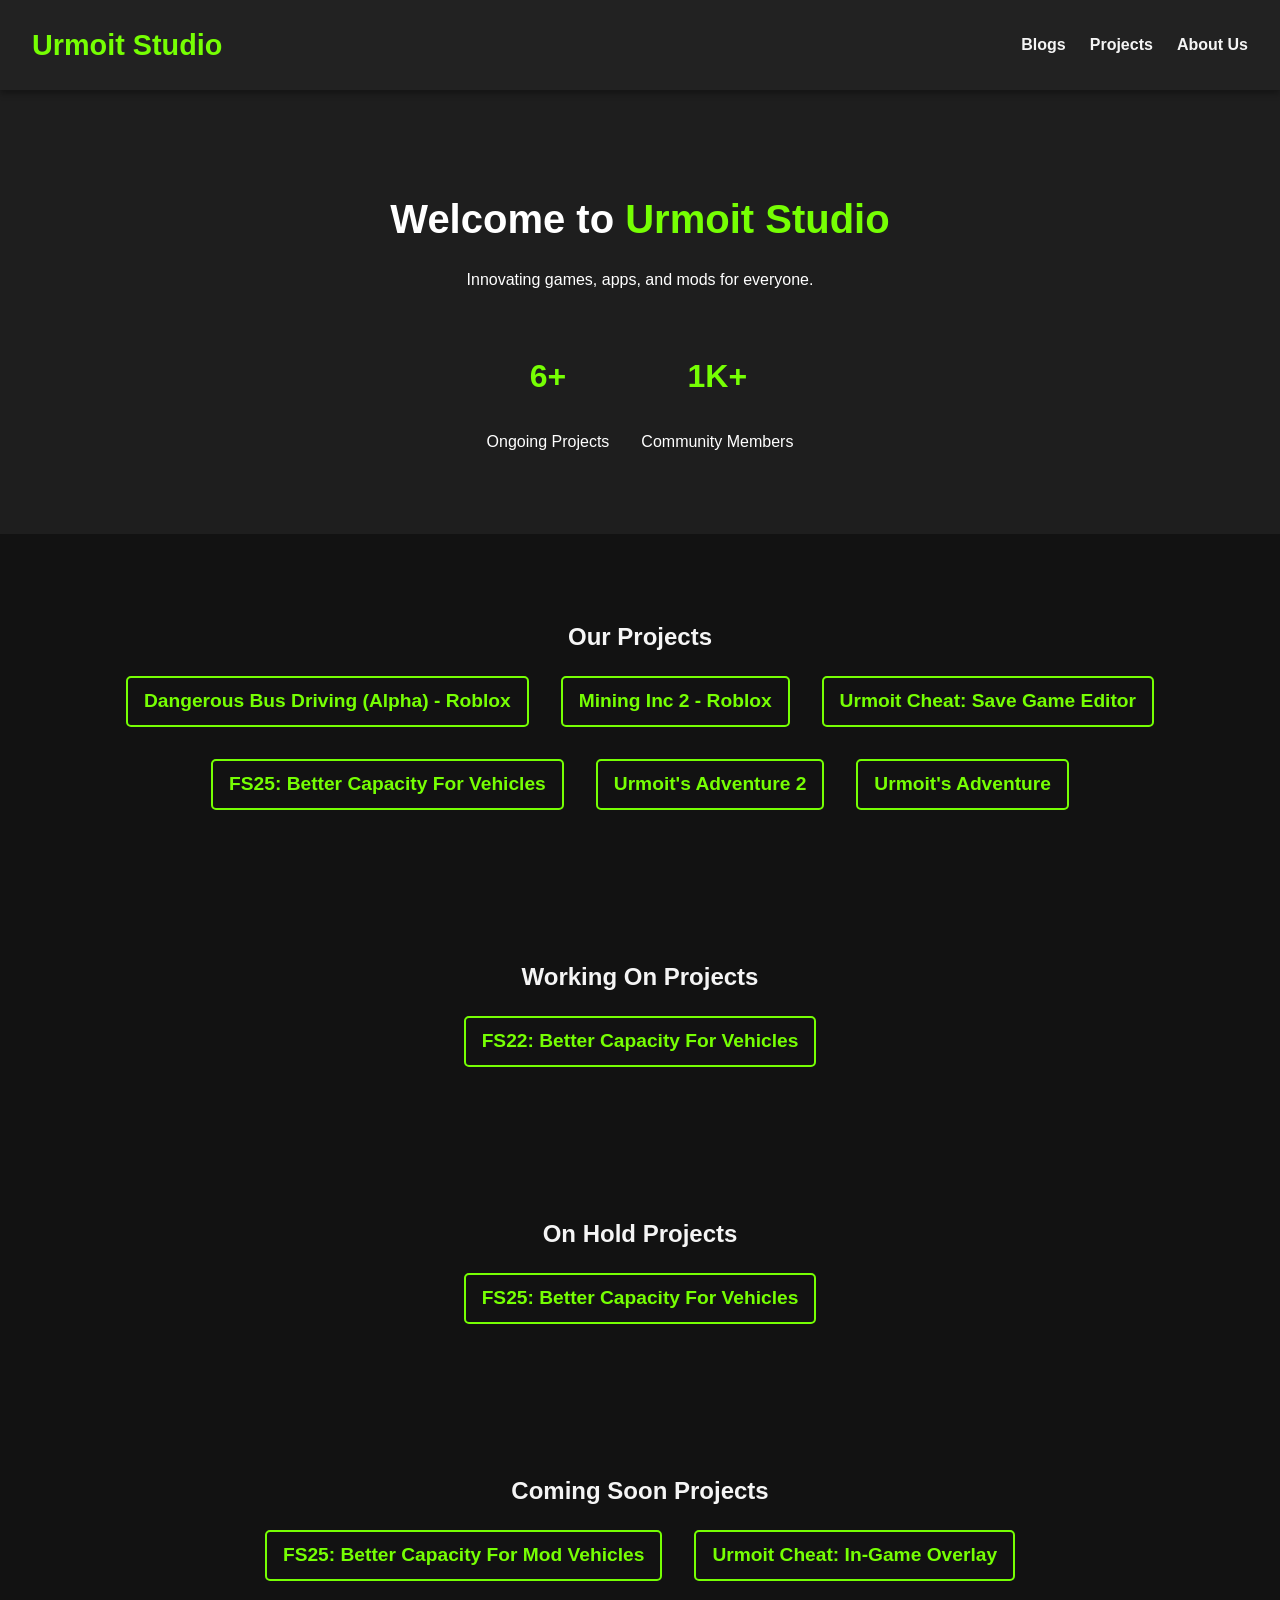
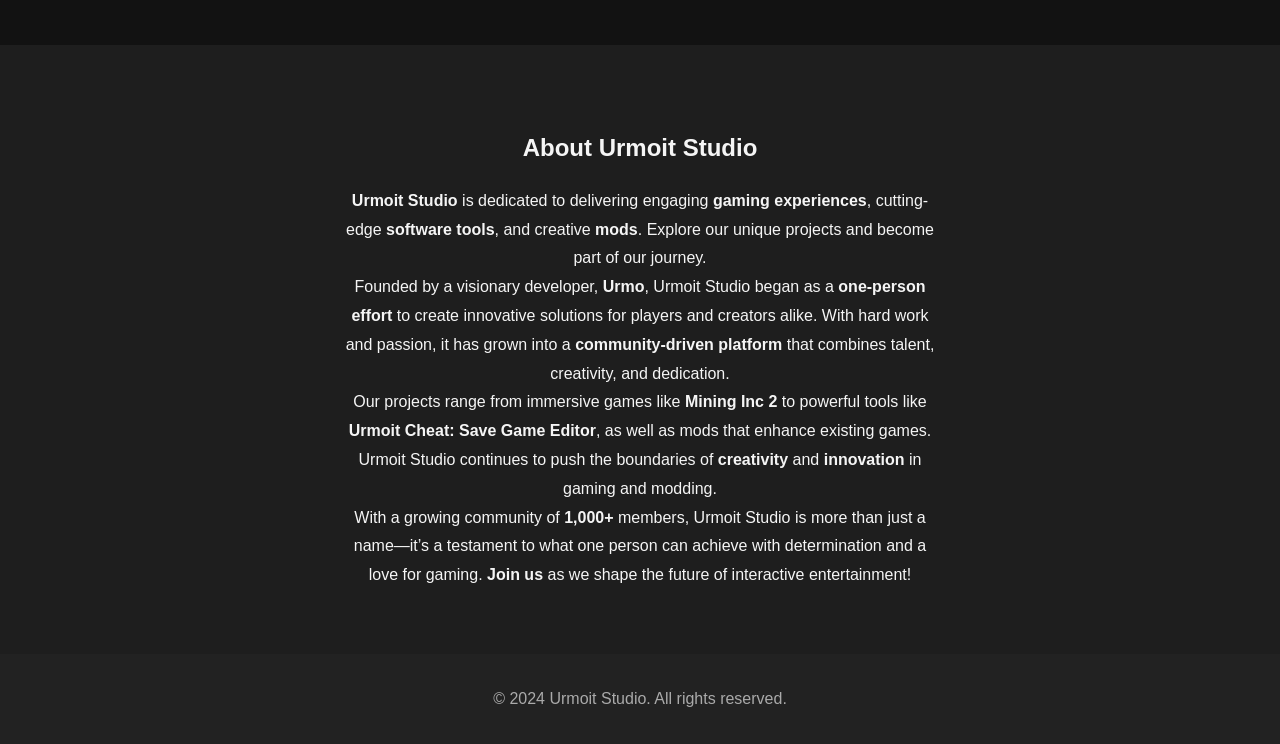
==== index.html @ acaf55a1 "Add files via upload" ====
<!DOCTYPE html>
<html lang="en">
<head>
    <meta charset="UTF-8">
    <meta name="viewport" content="width=device-width, initial-scale=1.0">
    <title>Urmoit Studio</title>
    <link rel="stylesheet" href="styles.css">
</head>
<body>
    <!-- Sticky Header -->
    <header class="header">
        <div class="logo">Urmoit Studio</div>
        <nav class="navbar">
            <ul>
                <li><a href="blogs.html">Blogs</a></li>
                <li><a href="#projects">Projects</a></li>
                <li><a href="#about">About Us</a></li>
            </ul>
        </nav>
    </header>

    <!-- Hero Section -->
    <section class="hero">
        <div class="hero-content">
            <h1>Welcome to <span class="highlight">Urmoit Studio</span></h1>
            <p>Innovating games, apps, and mods for everyone.</p>
            <div class="stats">
                <div class="stat">
                    <h2>6+</h2>
                    <p>Ongoing Projects</p>
                </div>
                <div class="stat">
                    <h2>1K+</h2>
                    <p>Community Members</p>
                </div>
            </div>
        </div>
    </section>

    <!-- Projects Section -->
    <section class="links" id="projects">
        <h2>Our Projects</h2>
        <div class="link-container">
            <a href="https://www.roblox.com/games/120230068540510/Dangerous-Bus-Driving-Alpha" class="animated-link">Dangerous Bus Driving (Alpha) - Roblox</a>
            <a href="https://www.roblox.com/games/8649143744/Mining-INC-2-Alpha" class="animated-link">Mining Inc 2 - Roblox</a>
            <a href="https://urmoit.github.io/Urmoit-Cheat/SaveGameEditor.html" class="animated-link">Urmoit Cheat: Save Game Editor</a>
            <a href="https://www.kingmods.net/en/fs25/mods/57948/better-capacity-for-vehicles" class="animated-link">FS25: Better Capacity For Vehicles</a>
            <a href="https://www.curseforge.com/minecraft/modpacks/urmoits-adventure-2" class="animated-link">Urmoit's Adventure 2</a>
            <a href="https://www.curseforge.com/minecraft/modpacks/urmoits-adventure" class="animated-link">Urmoit's Adventure</a>
        </div>
    </section>

    <!-- Working On Projects Section -->
    <section class="links" id="projects">
        <h2>Working On Projects</h2>
        <div class="link-container">
            <a href="#" class="animated-link">FS22: Better Capacity For Vehicles</a>
        </div>
    </section>

    <!-- On Hold Projects Section -->
    <section class="links">
        <h2>On Hold Projects</h2>
        <div class="link-container">
            <a href="#" class="animated-link">FS25: Better Capacity For Vehicles</a>
        </div>
    </section>

    <!-- Coming Soon Projects Section -->
    <section class="links">
        <h2>Coming Soon Projects</h2>
        <div class="link-container">
            <a href="#" class="animated-link">FS25: Better Capacity For Mod Vehicles</a>
            <a href="#" class="animated-link">Urmoit Cheat: In-Game Overlay</a>
        </div>
    </section>

    <!-- About Section -->
    <section class="about" id="about">
        <h2>About Urmoit Studio</h2>
        <p><strong>Urmoit Studio</strong> is dedicated to delivering engaging <strong>gaming experiences</strong>, cutting-edge <strong>software tools</strong>, and creative <strong>mods</strong>. Explore our unique projects and become part of our journey.</p>
        <p>Founded by a visionary developer, <strong>Urmo</strong>, Urmoit Studio began as a <strong>one-person effort</strong> to create innovative solutions for players and creators alike. With hard work and passion, it has grown into a <strong>community-driven platform</strong> that combines talent, creativity, and dedication.</p>
        <p>Our projects range from immersive games like <strong>Mining Inc 2</strong> to powerful tools like <strong>Urmoit Cheat: Save Game Editor</strong>, as well as mods that enhance existing games. Urmoit Studio continues to push the boundaries of <strong>creativity</strong> and <strong>innovation</strong> in gaming and modding.</p>
        <p>With a growing community of <strong>1,000+</strong> members, Urmoit Studio is more than just a name—it’s a testament to what one person can achieve with determination and a love for gaming. <strong>Join us</strong> as we shape the future of interactive entertainment!</p>
    </section>



    <!-- Footer -->
    <footer class="footer">
        <p>&copy; 2024 Urmoit Studio. All rights reserved.</p>
    </footer>

    <script src="script.js"></script>
</body>
</html>
---- styles.css ----
/* General Styling */
body {
    margin: 0;
    font-family: Arial, sans-serif;
    color: #f5f5f5;
    background-color: #1e1e1e;
    line-height: 1.6;
}

/* Sticky Header */
.header {
    display: flex;
    justify-content: space-between;
    align-items: center;
    background: #222;
    padding: 1rem 2rem;
    position: sticky;
    top: 0;
    z-index: 1000;
    box-shadow: 0 4px 6px rgba(0, 0, 0, 0.3);
}

.header .logo {
    font-size: 1.8rem;
    font-weight: bold;
    color: #76FF03;
}

.navbar ul {
    list-style: none;
    display: flex;
    gap: 1.5rem;
}

.navbar a {
    text-decoration: none;
    color: #f5f5f5;
    font-weight: bold;
    transition: color 0.3s ease-in-out;
}

.navbar a:hover {
    color: #76FF03;
}

/* Hero Section */
.hero {
    background: url('hero-background.jpg') no-repeat center center/cover;
    color: white;
    padding: 4rem 2rem;
    text-align: center;
}

.hero-content h1 {
    font-size: 2.5rem;
    margin-bottom: 1rem;
}

.hero-content .highlight {
    color: #76FF03;
}

.stats {
    display: flex;
    justify-content: center;
    gap: 2rem;
    margin-top: 2rem;
}

.stat h2 {
    font-size: 2rem;
    color: #76FF03;
}

.stat p {
    font-size: 1rem;
}

/* Links Section */
.links {
    padding: 4rem 2rem;
    text-align: center;
    background: #121212;
}

.link-container {
    display: flex;
    justify-content: center;
    flex-wrap: wrap;
    gap: 2rem;
}

.animated-link {
    text-decoration: none;
    color: #76FF03;
    font-weight: bold;
    font-size: 1.2rem;
    padding: 0.5rem 1rem;
    border: 2px solid #76FF03;
    border-radius: 5px;
    transition: transform 0.3s, color 0.3s;
}

.animated-link:hover {
    transform: translateY(-5px);
    color: #bbff57;
    border-color: #bbff57;
}

/* About Section */
.about {
    padding: 4rem 2rem;
    background: #1e1e1e;
    text-align: center;
}

.about p {
    max-width: 600px;
    margin: auto;
    line-height: 1.8;
}

/* Footer */
.footer {
    background: #222;
    color: #aaa;
    text-align: center;
    padding: 1rem;
}

/* Blog Page Styles */
.blogs {
    padding: 4rem 2rem;
    background: #121212;
}

.blogs h1 {
    font-size: 2.5rem;
    text-align: center;
    margin-bottom: 2rem;
    color: #76FF03;
}

/* Blog Grid Layout */
.blog-grid {
    display: grid;
    grid-template-columns: repeat(auto-fit, minmax(280px, 1fr));
    gap: 2rem;
}

.blog-card {
    background-color: #2a2a2a;
    border-radius: 10px;
    box-shadow: 0 4px 6px rgba(0, 0, 0, 0.3);
    overflow: hidden;
    transition: transform 0.3s ease;
}

.blog-card:hover {
    transform: translateY(-5px);
    box-shadow: 0 6px 12px rgba(0, 0, 0, 0.4);
}

.blog-card img {
    width: 100%;
    height: 180px;
    object-fit: cover;
}

.blog-card h4 {
    font-size: 1rem;
    color: #bbb;
    margin: 15px;
}

.blog-card h3 {
    font-size: 1.5rem;
    color: #fff;
    margin: 0 15px;
}

.blog-card p {
    font-size: 1rem;
    color: #aaa;
    margin: 0 15px 20px;
}

.blog-card .read-more-card {
    display: inline-block;
    background-color: #76FF03;
    color: #222;
    text-decoration: none;
    padding: 10px 15px;
    border-radius: 5px;
    margin: 0 15px 15px;
    transition: background-color 0.3s ease;
}

.blog-card .read-more-card:hover {
    background-color: #6fbd02;
}

/* Blog Post Section */
.blog-post {
    padding: 4rem 2rem;
    background: #121212;
    color: #f5f5f5;
}

/* Blog Content Wrapper */
.content-wrapper {
    display: flex;
    gap: 2rem;
    flex-wrap: wrap;
}

/* Blog Content */
.blog-content {
    flex: 2;
}

.blog-content .blog-post-section {
    margin-bottom: 20px;
}

.blog-content .blog-post-section h2 {
    font-size: 1.8rem;
    color: #76FF03;
}

.blog-content .blog-post-section p,
.blog-content .blog-post-section ul {
    font-size: 1rem;
    color: #bbb;
    line-height: 1.8;
}

.blog-content .blog-post-section ul {
    list-style: disc;
    padding-left: 20px;
}

/* Sidebar */
.blog-sidebar {
    flex: 1;
    background-color: #2a2a2a;
    padding: 20px;
    border-radius: 10px;
    color: #fff;
}

.sidebar-box {
    margin-bottom: 20px;
}

.sidebar-box h3 {
    font-size: 1.5rem;
    color: #76FF03;
}

.sidebar-box p {
    font-size: 1rem;
    color: #ddd;
    line-height: 1.6;
}

.input-email {
    width: 100%;
    padding: 10px;
    margin: 10px 0;
    border: 1px solid #555;
    border-radius: 5px;
    background: #121212;
    color: #fff;
}

.btn-submit, .btn-download {
    background-color: #76FF03;
    color: #121212;
    padding: 10px 20px;
    border: none;
    border-radius: 5px;
    cursor: pointer;
    font-weight: bold;
}

.btn-submit:hover, .btn-download:hover {
    background-color: #5ea802;
}

/* Blog Banner */
.blog-banner {
    text-align: center;
    background-color: #2a2a2a;
    padding: 20px;
    border-radius: 10px;
    margin-bottom: 20px;
}

.blog-header h1 {
    font-size: 2.8rem;
    color: #76FF03;
}

.post-date {
    font-size: 1rem;
    color: #999;
}


/* blog banner */
.blog-banner {
    text-align: center;
    background-color: #f0f4ff; /* Light background */
    padding: 20px;
    border-radius: 10px;
    margin-bottom: 20px;
}

.blog-header h1 {
    font-size: 36px;
    margin: 0;
    color: #333;
}

.post-date {
    font-size: 16px;
    color: #666;
}

.blog-intro {
    margin-top: 10px;
    font-size: 18px;
    color: #444;
}


/* Featured Blog Section */
.featured-blog {
    background-color: #2a2a2a;
    display: flex;
    flex-wrap: wrap;
    margin-bottom: 3rem;
    border-radius: 10px;
    overflow: hidden;
}

.featured-blog img {
    width: 100%;
    max-width: 300px;
    object-fit: cover;
}

.featured-details {
    padding: 20px;
    flex: 1;
}

.featured-details h2 {
    font-size: 1.5rem;
    color: #76FF03;
    margin-bottom: 10px;
}

.featured-details h3 {
    font-size: 2rem;
    color: #fff;
    margin-bottom: 10px;
}

.featured-details p {
    font-size: 1rem;
    color: #bbb;
    margin-bottom: 20px;
}

.featured-details .read-more {
    background-color: #76FF03;
    color: #222;
    text-decoration: none;
    padding: 10px 15px;
    border-radius: 5px;
    transition: background-color 0.3s ease;
}

.featured-details .read-more:hover {
    background-color: #6fbd02;
}
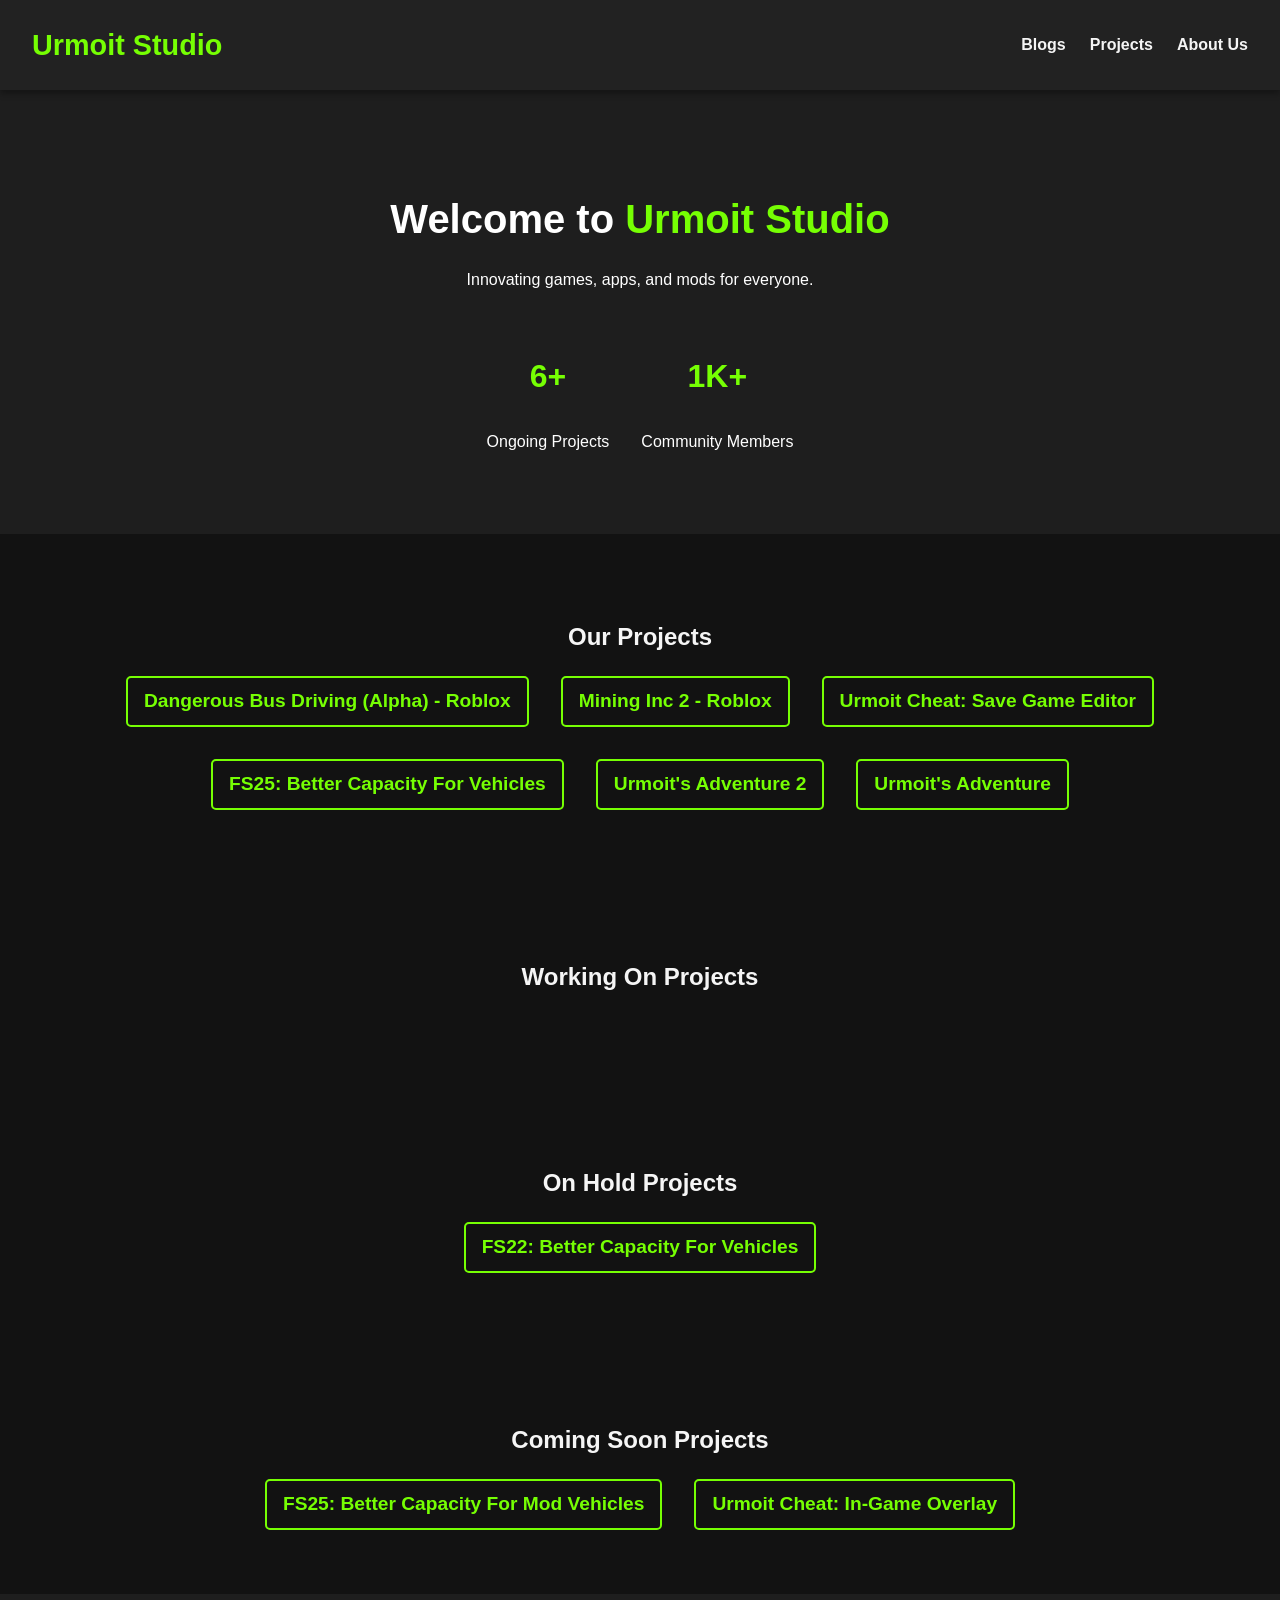
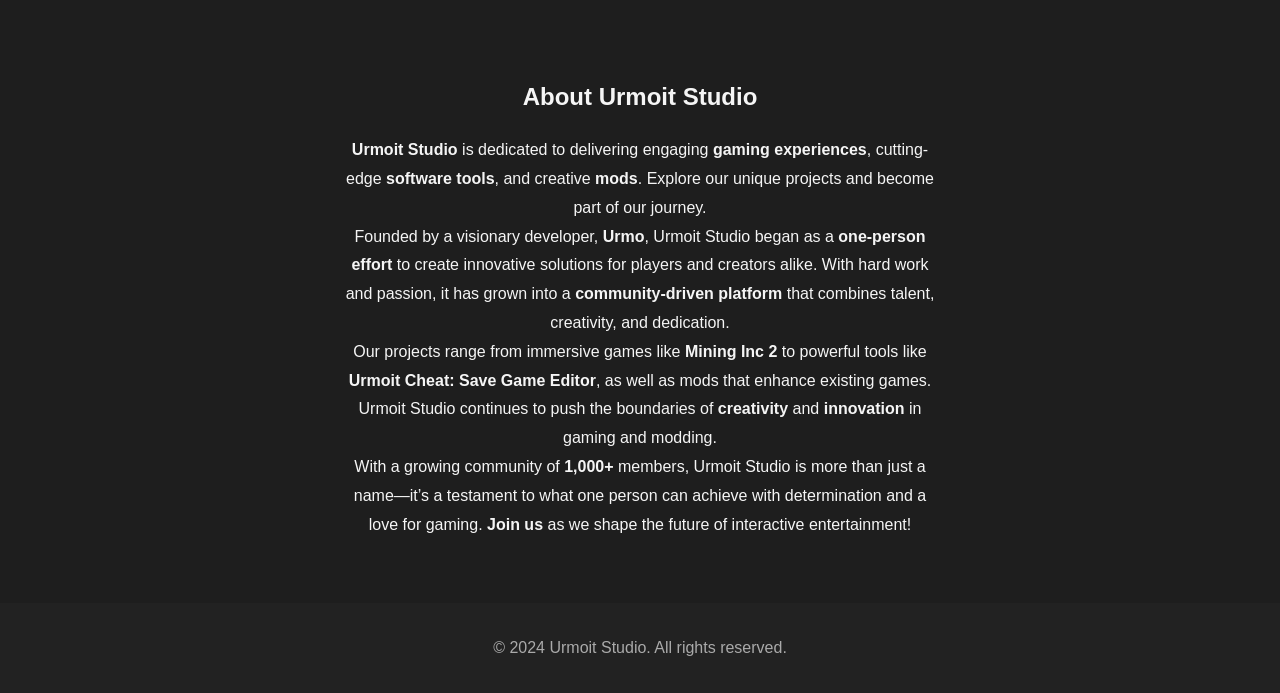
==== commit c058d898: "Add files via upload" ====
--- a/index.html
+++ b/index.html
@@ -54,7 +54,7 @@
     <section class="links" id="projects">
         <h2>Working On Projects</h2>
         <div class="link-container">
-            <a href="#" class="animated-link">FS22: Better Capacity For Vehicles</a>
+            
         </div>
     </section>
 
@@ -62,7 +62,7 @@
     <section class="links">
         <h2>On Hold Projects</h2>
         <div class="link-container">
-            <a href="#" class="animated-link">FS25: Better Capacity For Vehicles</a>
+            <a href="#" class="animated-link">FS22: Better Capacity For Vehicles</a>
         </div>
     </section>
 
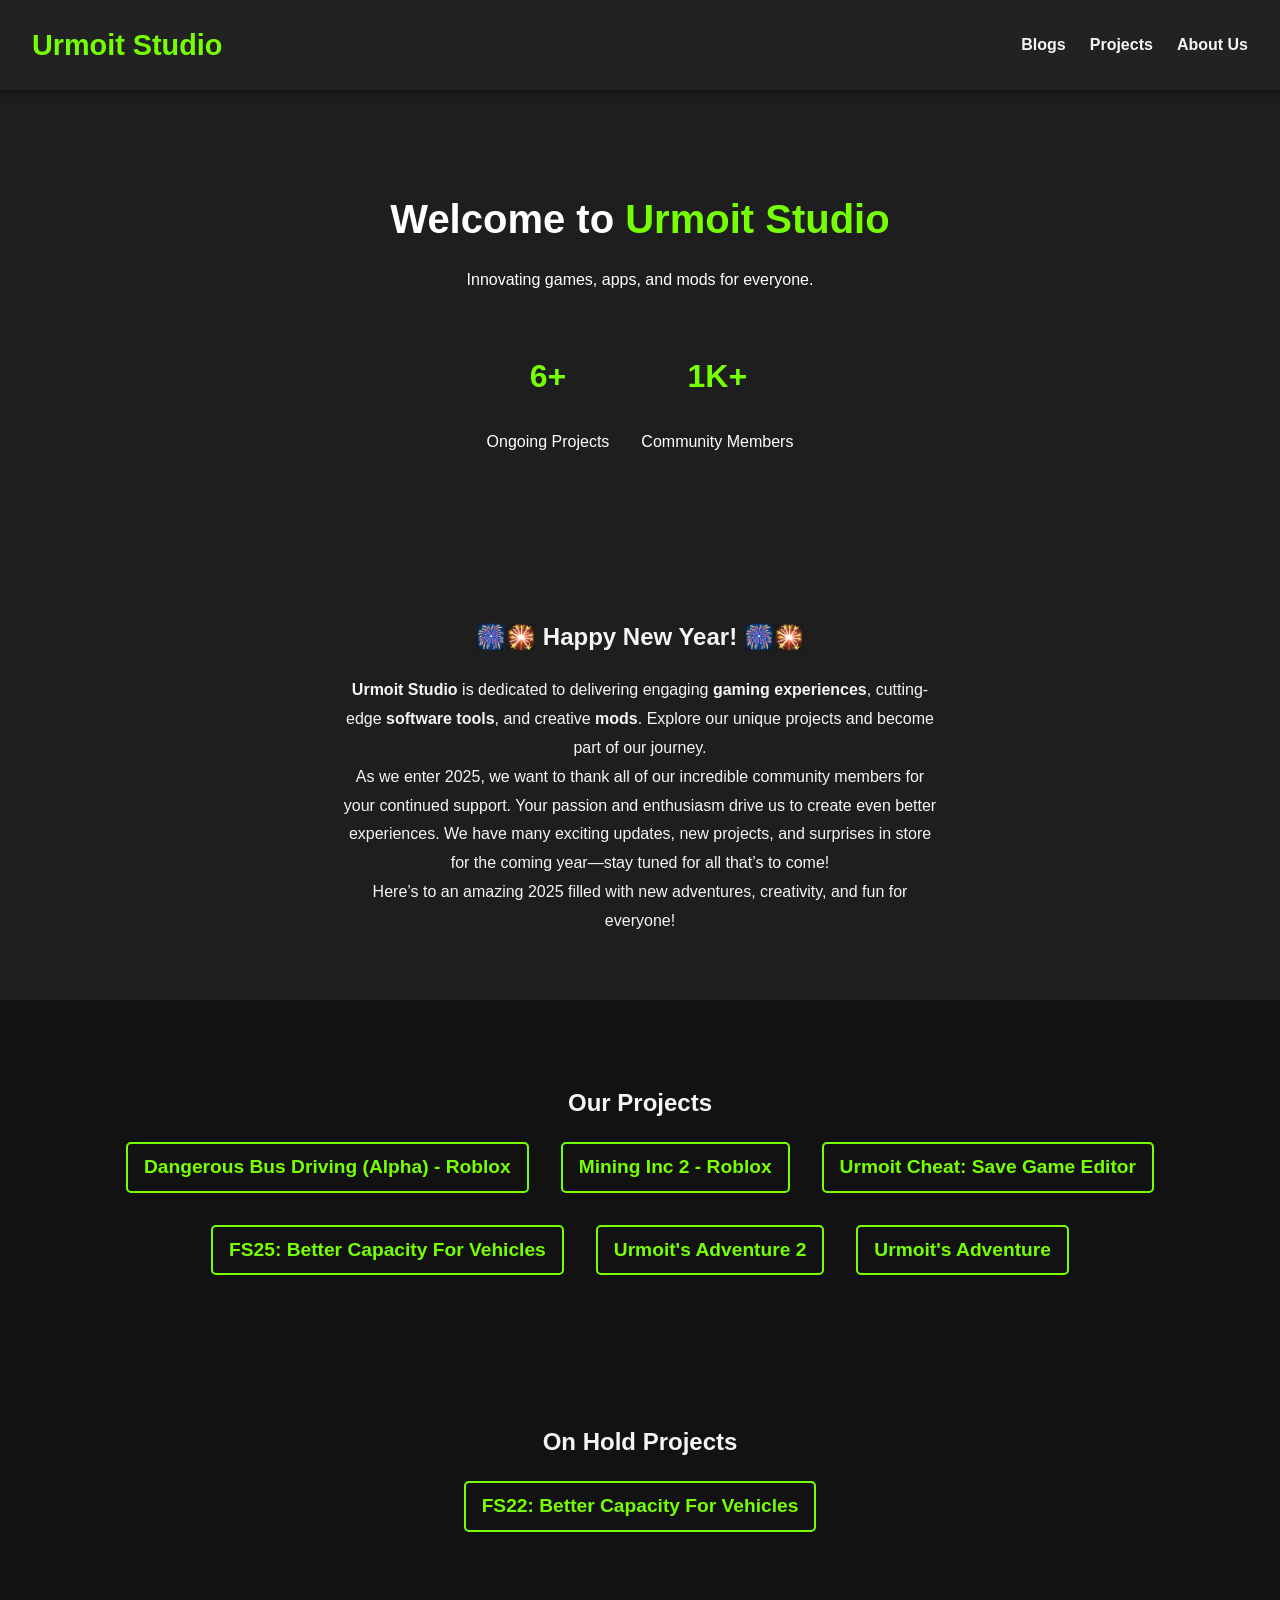
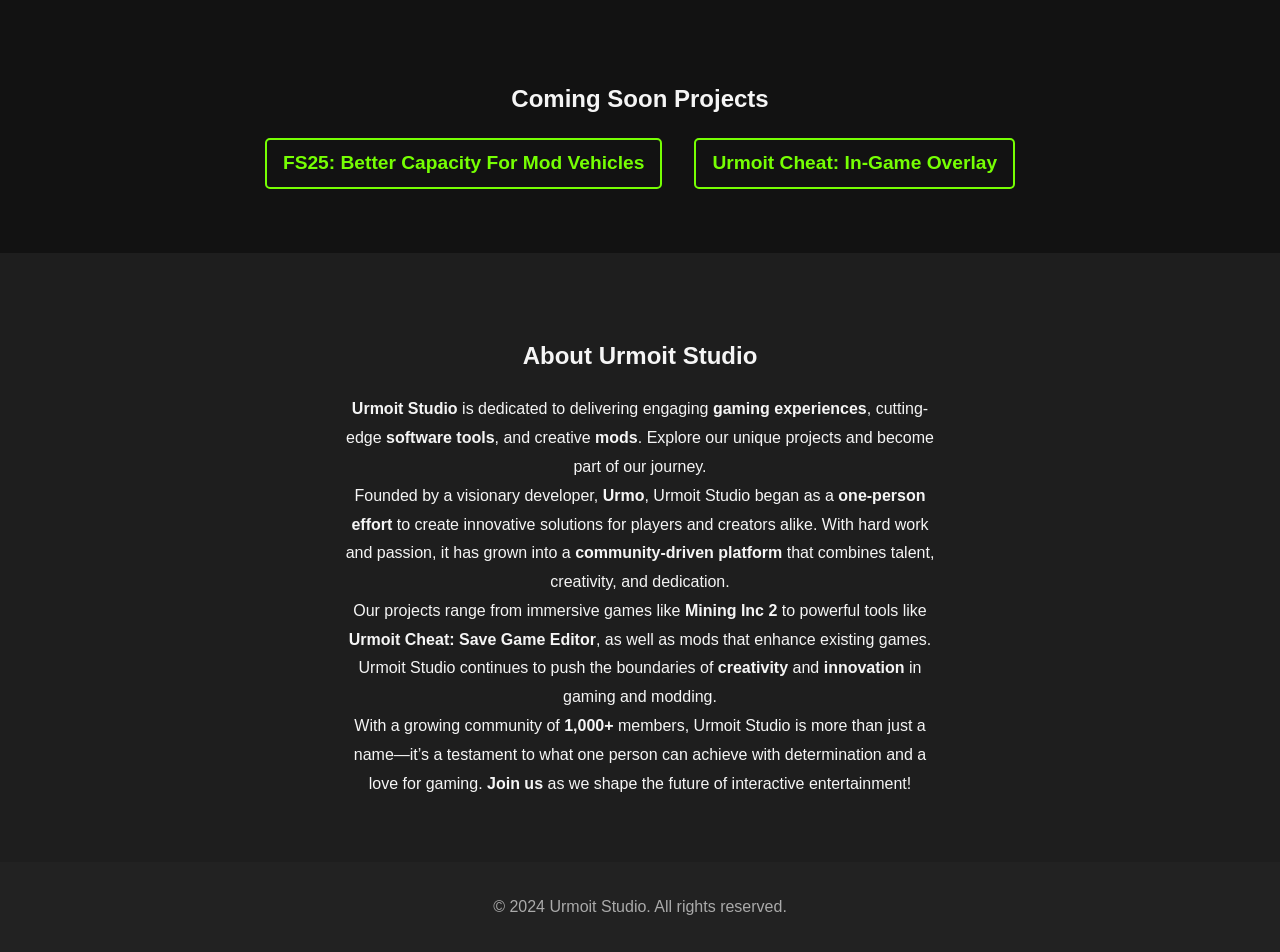
==== commit 86243b31: "Add files via upload" ====
--- a/index.html
+++ b/index.html
@@ -37,6 +37,15 @@
         </div>
     </section>
 
+    <!-- Happy New Year Section -->
+    <section class="about" id="about">
+        <h2>🎆🎇 Happy New Year! 🎆🎇</h2>
+        <p><strong>Urmoit Studio</strong> is dedicated to delivering engaging <strong>gaming experiences</strong>, cutting-edge <strong>software tools</strong>, and creative <strong>mods</strong>. Explore our unique projects and become part of our journey.</p>
+        <p>As we enter 2025, we want to thank all of our incredible community members for your continued support. Your passion and enthusiasm drive us to create even better experiences. We have many exciting updates, new projects, and surprises in store for the coming year—stay tuned for all that’s to come!</p>
+        <p>Here’s to an amazing 2025 filled with new adventures, creativity, and fun for everyone!</p>
+    </section>
+
+
     <!-- Projects Section -->
     <section class="links" id="projects">
         <h2>Our Projects</h2>
@@ -47,14 +56,6 @@
             <a href="https://www.kingmods.net/en/fs25/mods/57948/better-capacity-for-vehicles" class="animated-link">FS25: Better Capacity For Vehicles</a>
             <a href="https://www.curseforge.com/minecraft/modpacks/urmoits-adventure-2" class="animated-link">Urmoit's Adventure 2</a>
             <a href="https://www.curseforge.com/minecraft/modpacks/urmoits-adventure" class="animated-link">Urmoit's Adventure</a>
-        </div>
-    </section>
-
-    <!-- Working On Projects Section -->
-    <section class="links" id="projects">
-        <h2>Working On Projects</h2>
-        <div class="link-container">
-            
         </div>
     </section>
 
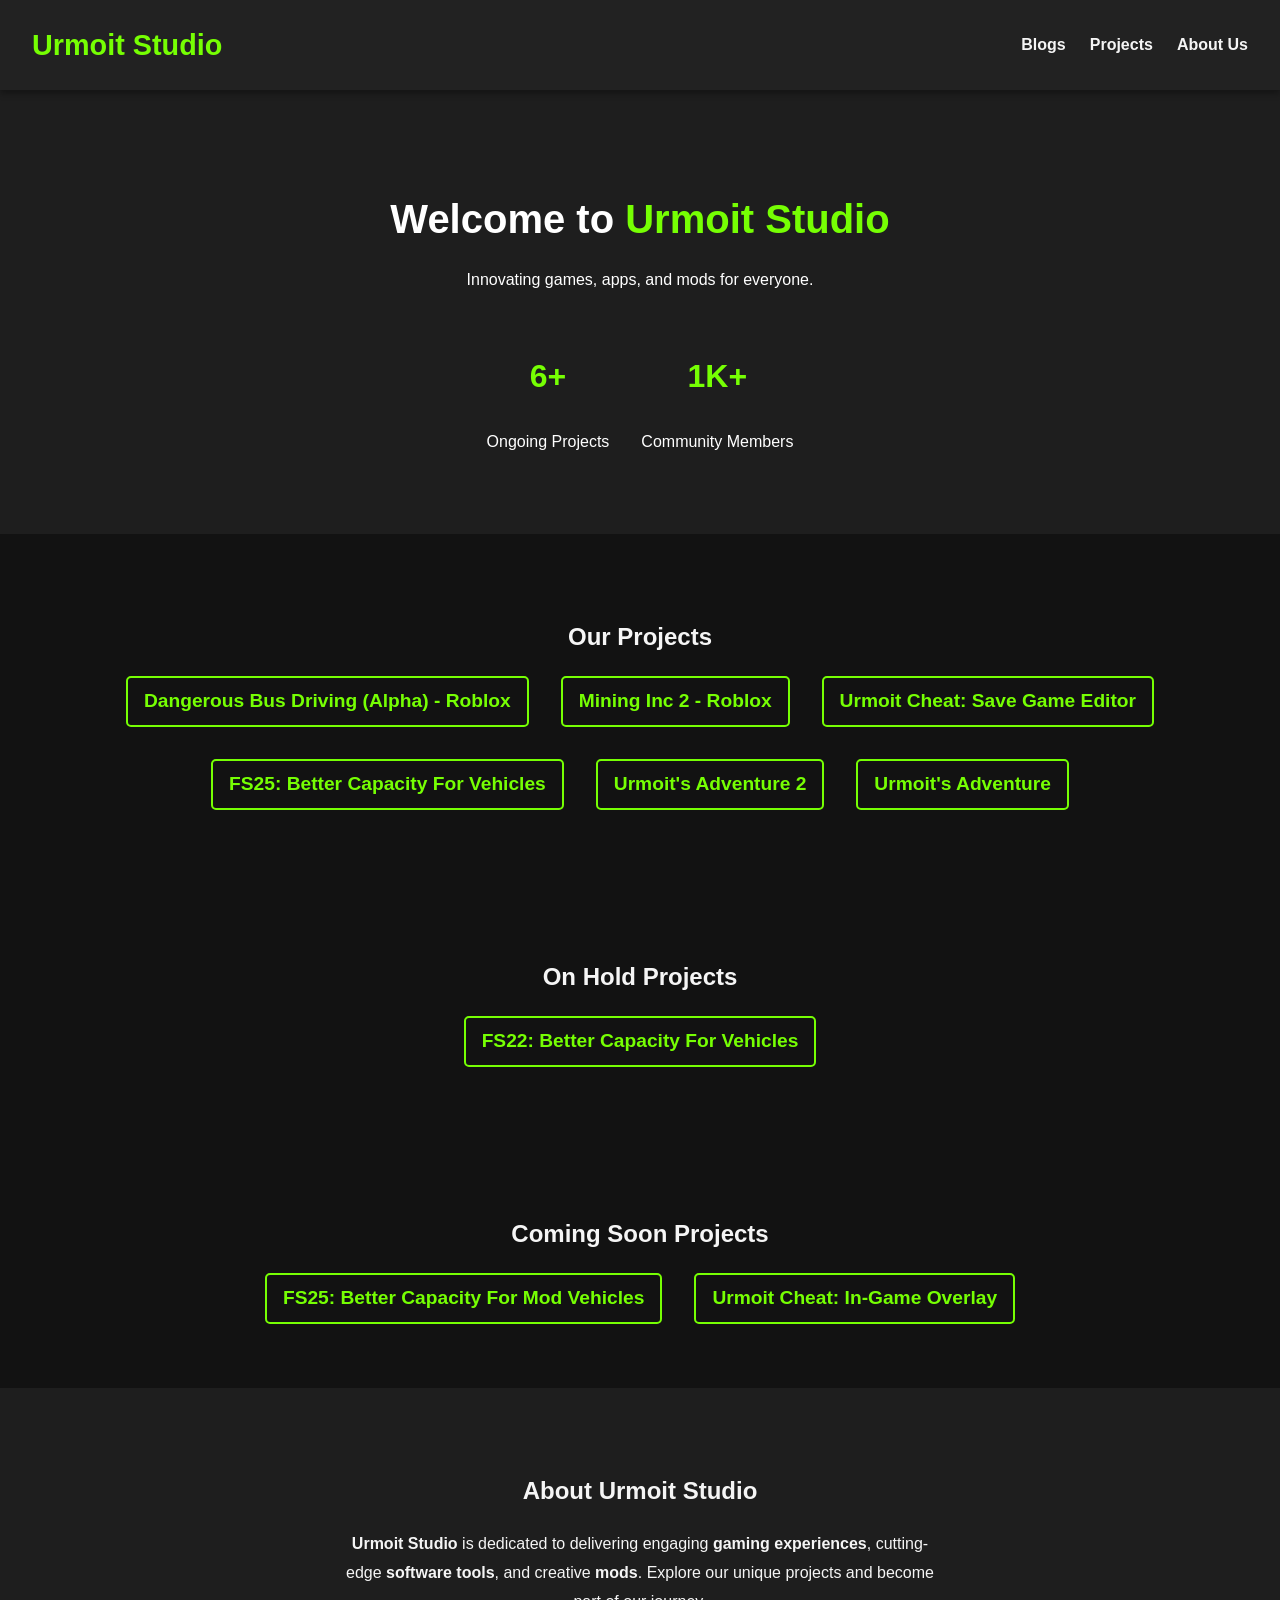
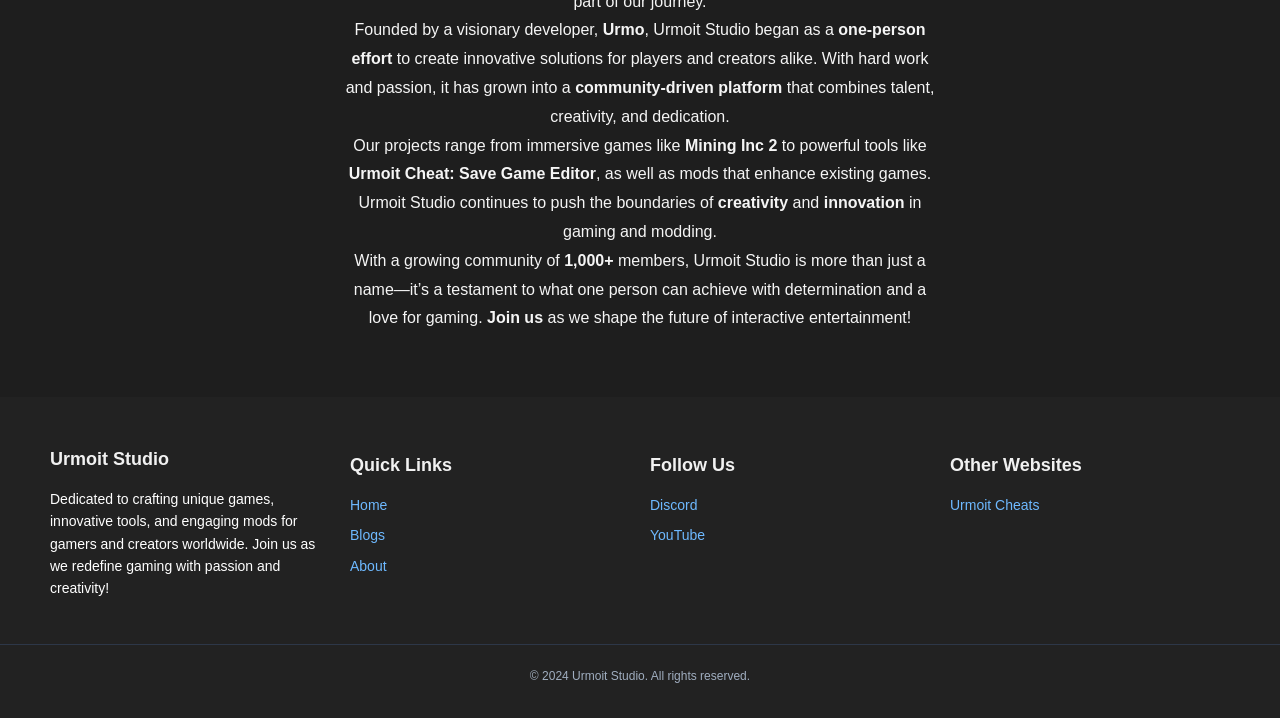
==== commit 443413d0: "Add files via upload" ====
--- a/index.html
+++ b/index.html
@@ -35,14 +35,6 @@
                 </div>
             </div>
         </div>
-    </section>
-
-    <!-- Happy New Year Section -->
-    <section class="about" id="about">
-        <h2>🎆🎇 Happy New Year! 🎆🎇</h2>
-        <p><strong>Urmoit Studio</strong> is dedicated to delivering engaging <strong>gaming experiences</strong>, cutting-edge <strong>software tools</strong>, and creative <strong>mods</strong>. Explore our unique projects and become part of our journey.</p>
-        <p>As we enter 2025, we want to thank all of our incredible community members for your continued support. Your passion and enthusiasm drive us to create even better experiences. We have many exciting updates, new projects, and surprises in store for the coming year—stay tuned for all that’s to come!</p>
-        <p>Here’s to an amazing 2025 filled with new adventures, creativity, and fun for everyone!</p>
     </section>
 
 
@@ -89,8 +81,37 @@
 
     <!-- Footer -->
     <footer class="footer">
-        <p>&copy; 2024 Urmoit Studio. All rights reserved.</p>
-    </footer>
+        <div class="footer-container">
+            <div class="footer-section">
+                <h3>Urmoit Studio</h3>
+                <p>Dedicated to crafting unique games, innovative tools, and engaging mods for gamers and creators worldwide. Join us as we redefine gaming with passion and creativity!</p>
+            </div>
+            <div class="footer-section">
+                <h4>Quick Links</h4>
+                <ul>
+                    <li><a href="#">Home</a></li>
+                    <li><a href="#">Blogs</a></li>
+                    <li><a href="#">About</a></li>
+                </ul>
+            </div>
+            <div class="footer-section">
+                <h4>Follow Us</h4>
+                <ul>
+                    <li><a href="#">Discord</a></li>
+                    <li><a href="https://www.youtube.com/@urmoit" class="hover:text-blue-400">YouTube</a></li>
+                </ul>
+            </div>
+            <div class="footer-section">
+                <h4>Other Websites</h4>
+                <ul>
+                    <li><a href="#">Urmoit Cheats</a></li>
+                </ul>
+            </div>
+        </div>
+        <div class="footer-bottom">
+            <p>&copy; 2024 Urmoit Studio. All rights reserved.</p>
+        </div>
+    </footer>    
 
     <script src="script.js"></script>
 </body>
--- a/styles.css
+++ b/styles.css
@@ -120,13 +120,69 @@
     line-height: 1.8;
 }
 
-/* Footer */
+/* Footer Styling */
 .footer {
-    background: #222;
-    color: #aaa;
-    text-align: center;
-    padding: 1rem;
-}
+    background-color: #222; /* Dark background */
+    color: #ffffff; /* White text */
+    padding: 20px 0;
+    font-family: Arial, sans-serif;
+    font-size: 14px;
+}
+
+.footer-container {
+    display: flex;
+    justify-content: space-between;
+    flex-wrap: wrap;
+    max-width: 1200px;
+    margin: 0 auto;
+    padding: 0 20px;
+}
+
+.footer-section {
+    flex: 1;
+    margin: 10px;
+    min-width: 250px;
+}
+
+.footer-section h3, .footer-section h4 {
+    font-size: 18px;
+    margin-bottom: 10px;
+    color: #f1f1f1;
+}
+
+.footer-section p {
+    font-size: 14px;
+    line-height: 1.6;
+}
+
+.footer-section ul {
+    list-style-type: none;
+    padding: 0;
+}
+
+.footer-section ul li {
+    margin-bottom: 8px;
+}
+
+.footer-section ul li a {
+    color: #6eb9ff;
+    text-decoration: none;
+    transition: color 0.3s;
+}
+
+.footer-section ul li a:hover {
+    color: #ffffff;
+}
+
+.footer-bottom {
+    text-align: center;
+    border-top: 1px solid #2d3748;
+    padding-top: 10px;
+    margin-top: 20px;
+    font-size: 12px;
+    color: #a0aec0;
+}
+
 
 /* Blog Page Styles */
 .blogs {
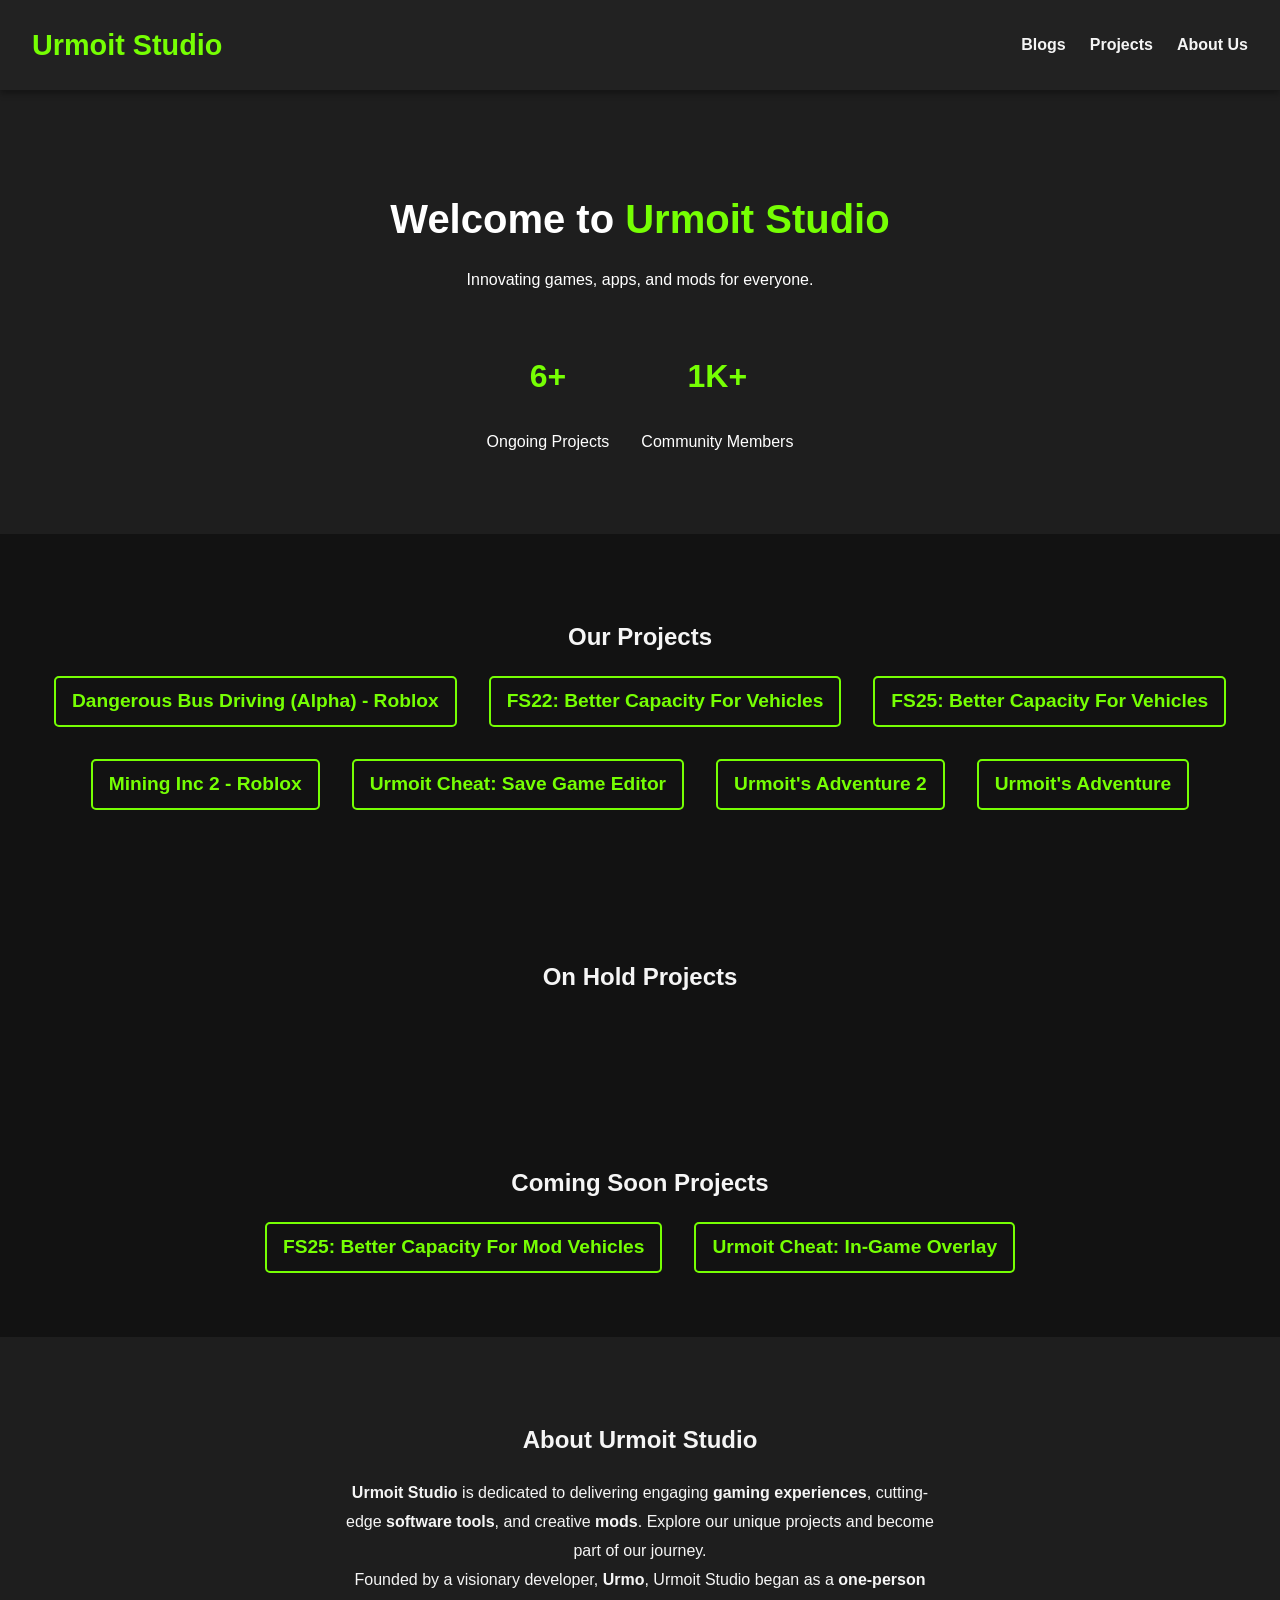
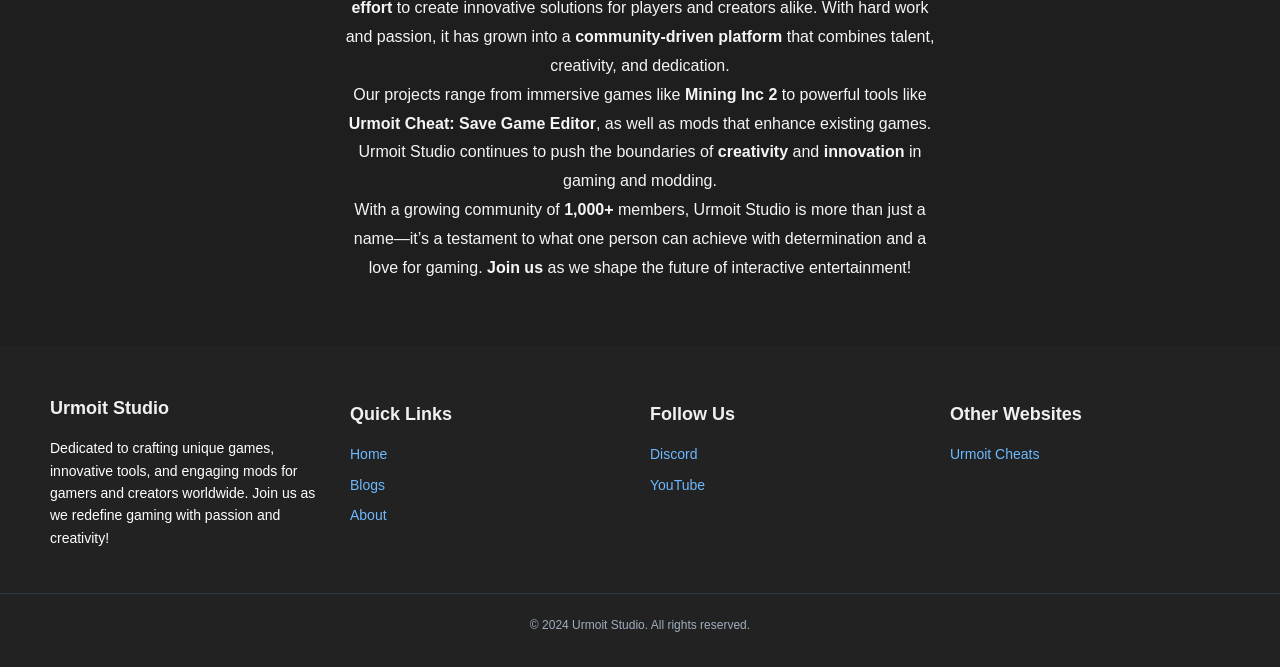
==== commit b07655c6: "Add files via upload" ====
--- a/index.html
+++ b/index.html
@@ -43,9 +43,10 @@
         <h2>Our Projects</h2>
         <div class="link-container">
             <a href="https://www.roblox.com/games/120230068540510/Dangerous-Bus-Driving-Alpha" class="animated-link">Dangerous Bus Driving (Alpha) - Roblox</a>
+            <a href="#" class="animated-link">FS22: Better Capacity For Vehicles</a>
+            <a href="https://www.kingmods.net/en/fs25/mods/57948/better-capacity-for-vehicles" class="animated-link">FS25: Better Capacity For Vehicles</a>
             <a href="https://www.roblox.com/games/8649143744/Mining-INC-2-Alpha" class="animated-link">Mining Inc 2 - Roblox</a>
             <a href="https://urmoit.github.io/Urmoit-Cheat/SaveGameEditor.html" class="animated-link">Urmoit Cheat: Save Game Editor</a>
-            <a href="https://www.kingmods.net/en/fs25/mods/57948/better-capacity-for-vehicles" class="animated-link">FS25: Better Capacity For Vehicles</a>
             <a href="https://www.curseforge.com/minecraft/modpacks/urmoits-adventure-2" class="animated-link">Urmoit's Adventure 2</a>
             <a href="https://www.curseforge.com/minecraft/modpacks/urmoits-adventure" class="animated-link">Urmoit's Adventure</a>
         </div>
@@ -55,7 +56,7 @@
     <section class="links">
         <h2>On Hold Projects</h2>
         <div class="link-container">
-            <a href="#" class="animated-link">FS22: Better Capacity For Vehicles</a>
+            <!-- <a href="#" class="animated-link">FS22: Better Capacity For Vehicles</a> -->
         </div>
     </section>
 
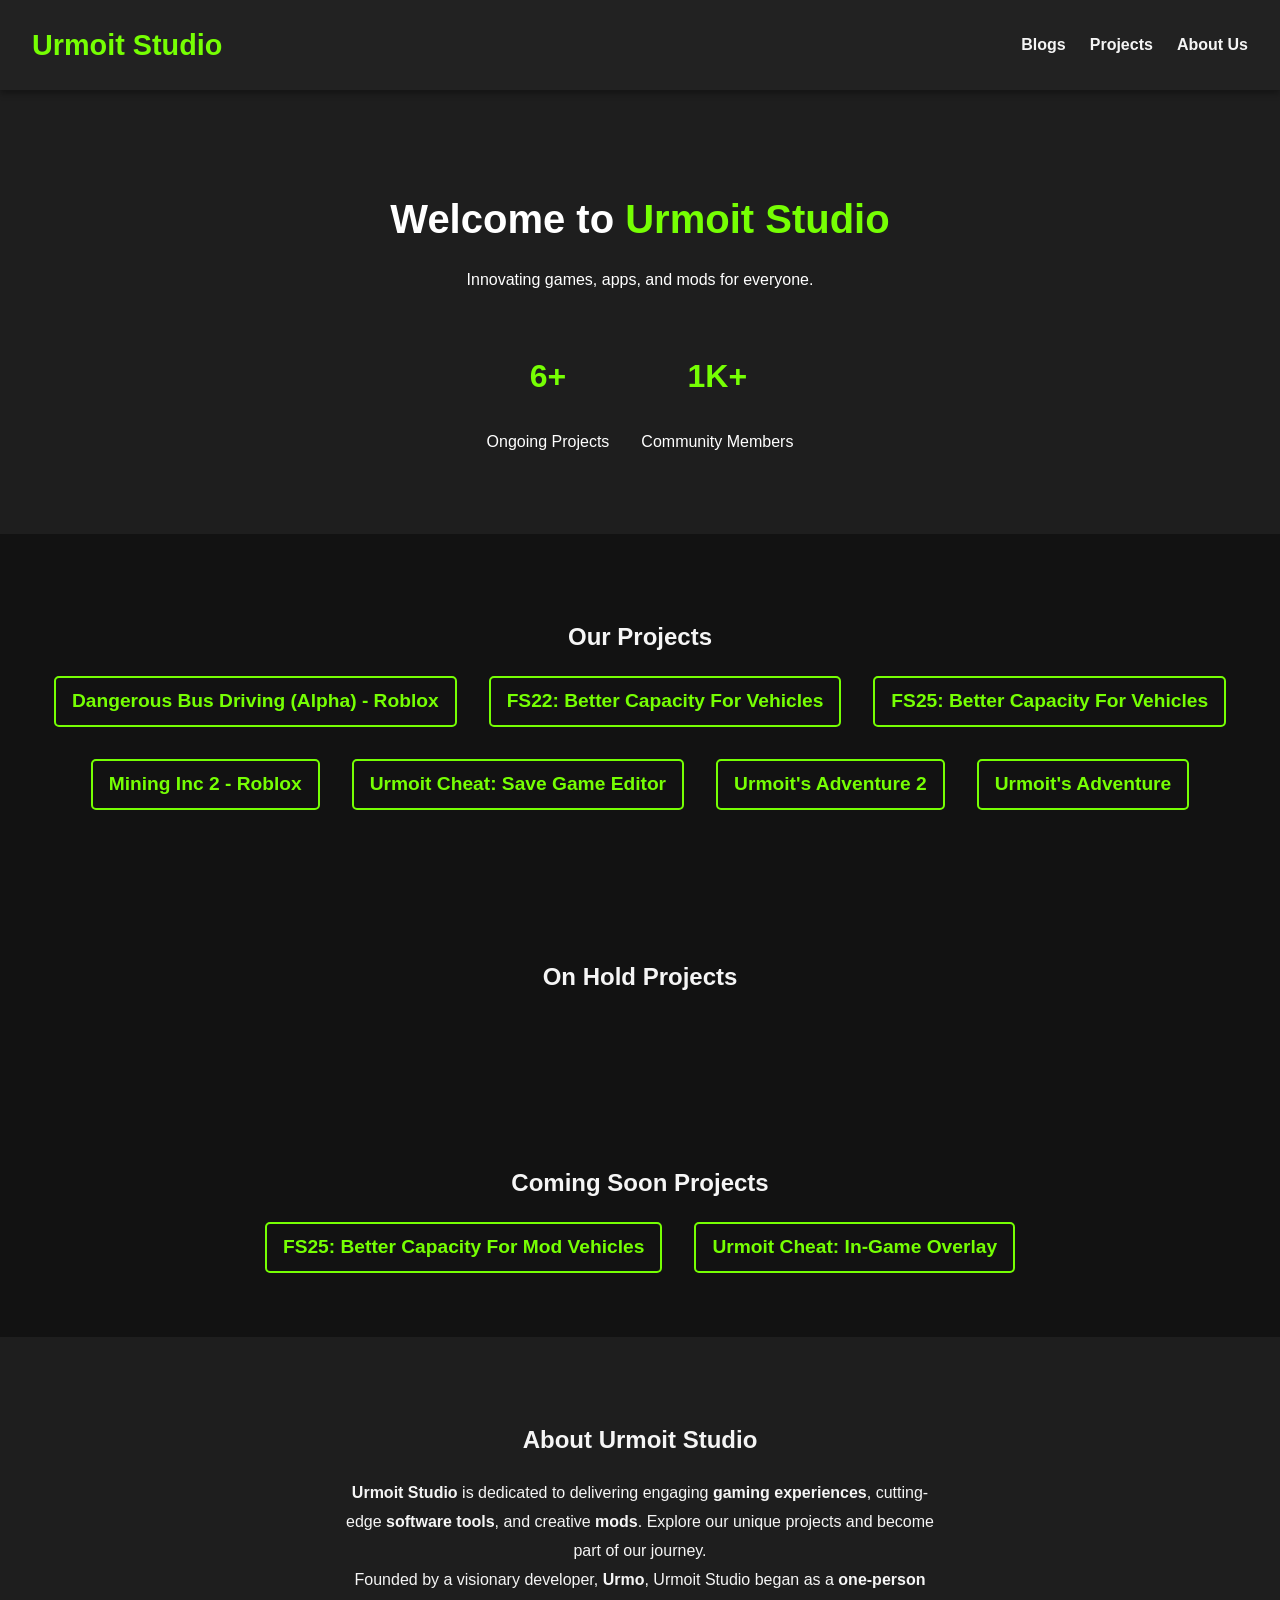
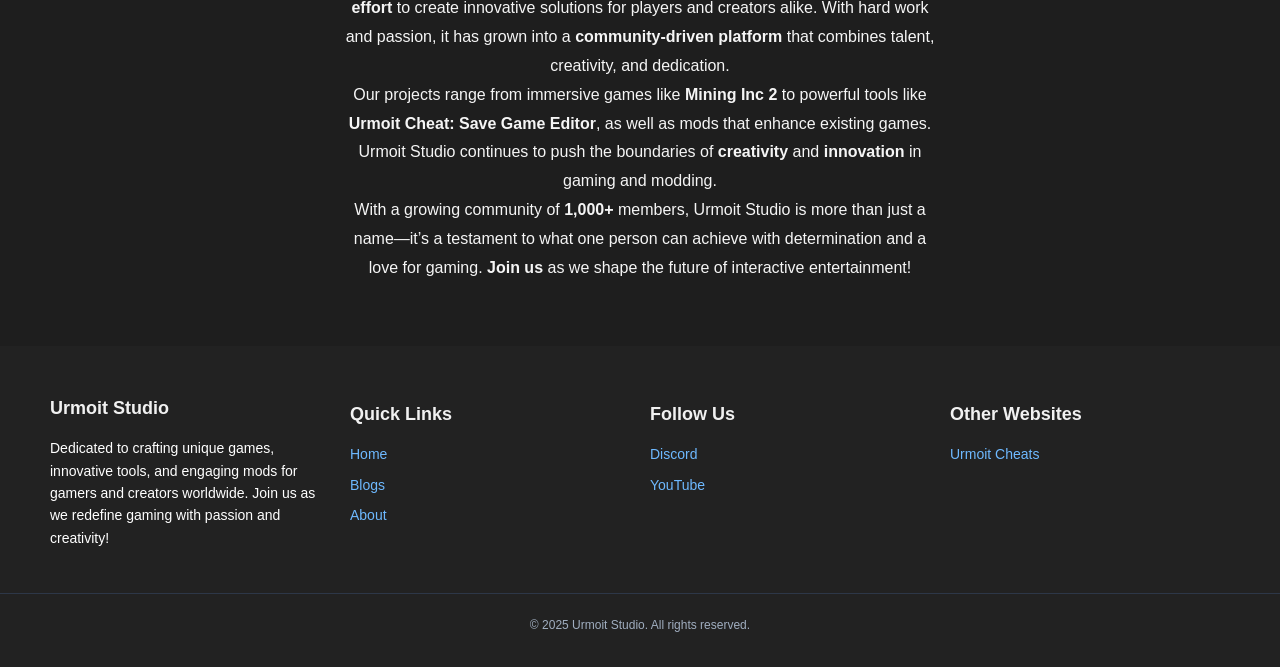
==== commit c2db62cb: "Add files via upload" ====
--- a/index.html
+++ b/index.html
@@ -110,7 +110,7 @@
             </div>
         </div>
         <div class="footer-bottom">
-            <p>&copy; 2024 Urmoit Studio. All rights reserved.</p>
+            <p>&copy; 2025 Urmoit Studio. All rights reserved.</p>
         </div>
     </footer>    
 
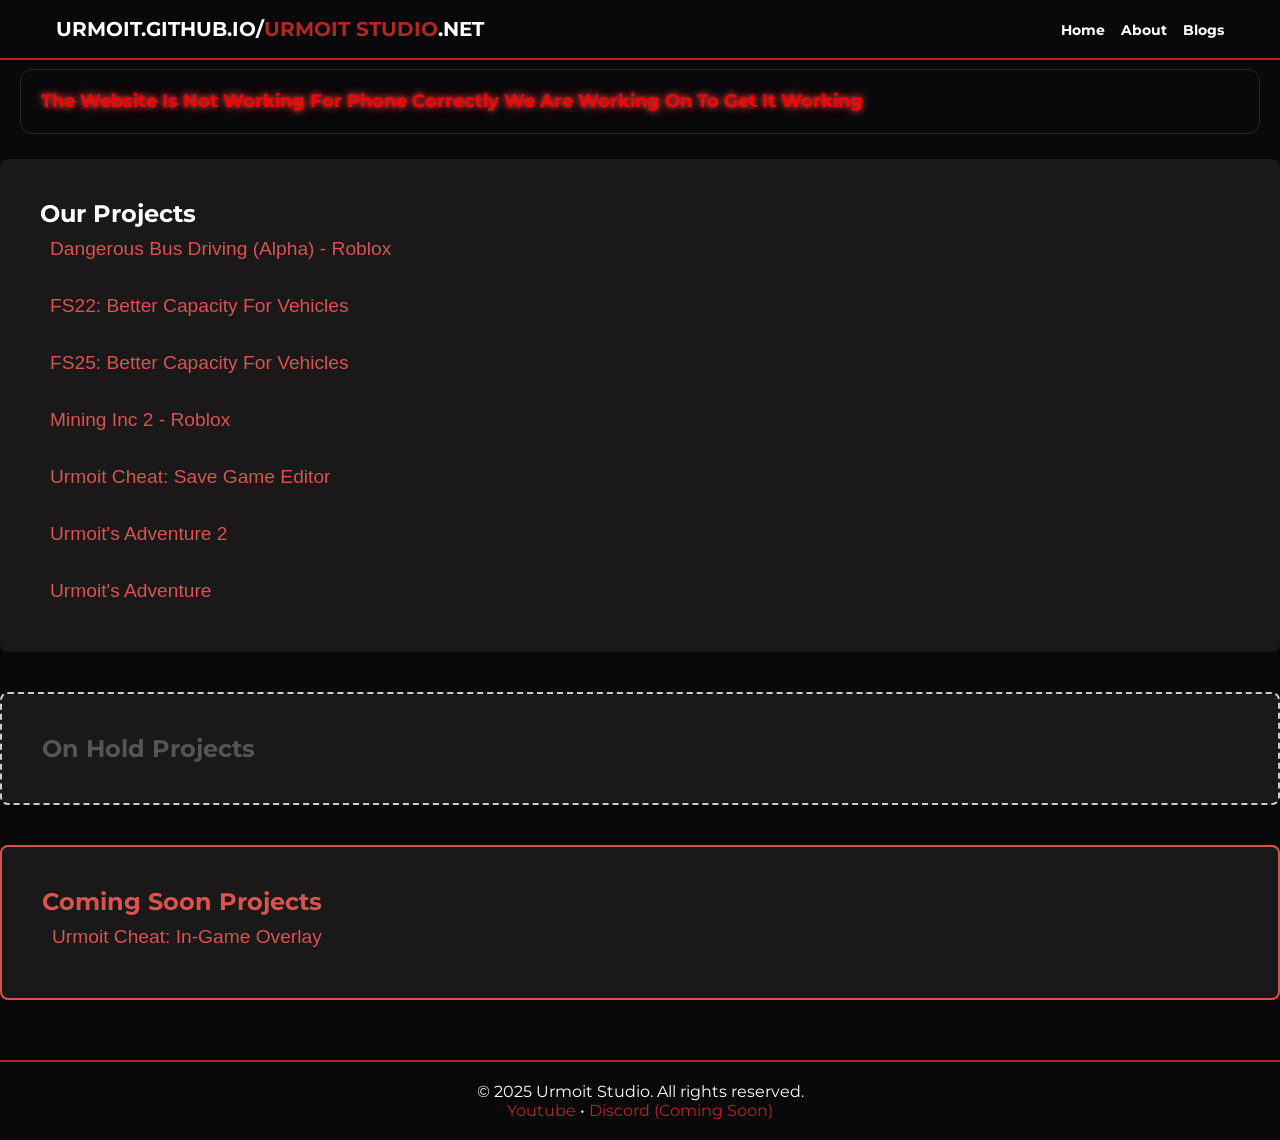
==== commit e6b55a82: "Add files via upload" ====
--- a/index.html
+++ b/index.html
@@ -1,119 +1,142 @@
 <!DOCTYPE html>
 <html lang="en">
 <head>
+    <!-- Character Encoding -->
     <meta charset="UTF-8">
     <meta name="viewport" content="width=device-width, initial-scale=1.0">
+    <meta http-equiv="X-UA-Compatible" content="ie=edge">
     <title>Urmoit Studio</title>
-    <link rel="stylesheet" href="styles.css">
+
+    <!-- Favicon -->
+    <link rel="shortcut icon" href="./assets/globe.ico" type="image/x-icon">
+
+    <!-- Font Links -->
+    <link rel="preconnect" href="https://fonts.googleapis.com">
+    <link rel="preconnect" href="https://fonts.gstatic.com" crossorigin>
+    <link href="https://fonts.googleapis.com/css2?family=Montserrat:ital,wght@0,100..900;1,100..900&display=swap" rel="stylesheet">
+    <link href="https://fonts.googleapis.com/css2?family=Montserrat:ital,wght@0,799;1,799&display=swap" rel="stylesheet">
+
+    <!-- CSS Styles -->
+    <link rel="stylesheet" href="./styles.css">
+
+    <!-- Theme Color -->
+    <meta name="theme-color" content="#B32624">
+
+    <!-- Scripts -->
+    <script defer src="scripts/index.js"></script>
+    <script defer src="scripts/universal.js"></script>
+    <script defer>
+        // Show the notification popup when the page loads
+        window.onload = function() {
+            document.getElementById('popup-notification').style.visibility = 'visible';
+            document.getElementById('popup-notification').style.opacity = '1';
+        };
+    </script>
 </head>
+
 <body>
-    <!-- Sticky Header -->
-    <header class="header">
-        <div class="logo">Urmoit Studio</div>
-        <nav class="navbar">
-            <ul>
-                <li><a href="blogs.html">Blogs</a></li>
-                <li><a href="#projects">Projects</a></li>
-                <li><a href="#about">About Us</a></li>
-            </ul>
-        </nav>
-    </header>
+    <canvas id="particle-container"></canvas>
 
-    <!-- Hero Section -->
-    <section class="hero">
-        <div class="hero-content">
-            <h1>Welcome to <span class="highlight">Urmoit Studio</span></h1>
-            <p>Innovating games, apps, and mods for everyone.</p>
-            <div class="stats">
-                <div class="stat">
-                    <h2>6+</h2>
-                    <p>Ongoing Projects</p>
-                </div>
-                <div class="stat">
-                    <h2>1K+</h2>
-                    <p>Community Members</p>
-                </div>
-            </div>
-        </div>
-    </section>
-
-
-    <!-- Projects Section -->
-    <section class="links" id="projects">
-        <h2>Our Projects</h2>
-        <div class="link-container">
-            <a href="https://www.roblox.com/games/120230068540510/Dangerous-Bus-Driving-Alpha" class="animated-link">Dangerous Bus Driving (Alpha) - Roblox</a>
-            <a href="#" class="animated-link">FS22: Better Capacity For Vehicles</a>
-            <a href="https://www.kingmods.net/en/fs25/mods/57948/better-capacity-for-vehicles" class="animated-link">FS25: Better Capacity For Vehicles</a>
-            <a href="https://www.roblox.com/games/8649143744/Mining-INC-2-Alpha" class="animated-link">Mining Inc 2 - Roblox</a>
-            <a href="https://urmoit.github.io/Urmoit-Cheat/SaveGameEditor.html" class="animated-link">Urmoit Cheat: Save Game Editor</a>
-            <a href="https://www.curseforge.com/minecraft/modpacks/urmoits-adventure-2" class="animated-link">Urmoit's Adventure 2</a>
-            <a href="https://www.curseforge.com/minecraft/modpacks/urmoits-adventure" class="animated-link">Urmoit's Adventure</a>
-        </div>
-    </section>
-
-    <!-- On Hold Projects Section -->
-    <section class="links">
-        <h2>On Hold Projects</h2>
-        <div class="link-container">
-            <!-- <a href="#" class="animated-link">FS22: Better Capacity For Vehicles</a> -->
-        </div>
-    </section>
-
-    <!-- Coming Soon Projects Section -->
-    <section class="links">
-        <h2>Coming Soon Projects</h2>
-        <div class="link-container">
-            <a href="#" class="animated-link">FS25: Better Capacity For Mod Vehicles</a>
-            <a href="#" class="animated-link">Urmoit Cheat: In-Game Overlay</a>
-        </div>
-    </section>
-
-    <!-- About Section -->
-    <section class="about" id="about">
-        <h2>About Urmoit Studio</h2>
-        <p><strong>Urmoit Studio</strong> is dedicated to delivering engaging <strong>gaming experiences</strong>, cutting-edge <strong>software tools</strong>, and creative <strong>mods</strong>. Explore our unique projects and become part of our journey.</p>
-        <p>Founded by a visionary developer, <strong>Urmo</strong>, Urmoit Studio began as a <strong>one-person effort</strong> to create innovative solutions for players and creators alike. With hard work and passion, it has grown into a <strong>community-driven platform</strong> that combines talent, creativity, and dedication.</p>
-        <p>Our projects range from immersive games like <strong>Mining Inc 2</strong> to powerful tools like <strong>Urmoit Cheat: Save Game Editor</strong>, as well as mods that enhance existing games. Urmoit Studio continues to push the boundaries of <strong>creativity</strong> and <strong>innovation</strong> in gaming and modding.</p>
-        <p>With a growing community of <strong>1,000+</strong> members, Urmoit Studio is more than just a name—it’s a testament to what one person can achieve with determination and a love for gaming. <strong>Join us</strong> as we shape the future of interactive entertainment!</p>
-    </section>
-
-
-
-    <!-- Footer -->
-    <footer class="footer">
-        <div class="footer-container">
-            <div class="footer-section">
-                <h3>Urmoit Studio</h3>
-                <p>Dedicated to crafting unique games, innovative tools, and engaging mods for gamers and creators worldwide. Join us as we redefine gaming with passion and creativity!</p>
-            </div>
-            <div class="footer-section">
-                <h4>Quick Links</h4>
-                <ul>
-                    <li><a href="#">Home</a></li>
-                    <li><a href="#">Blogs</a></li>
-                    <li><a href="#">About</a></li>
-                </ul>
-            </div>
-            <div class="footer-section">
-                <h4>Follow Us</h4>
-                <ul>
-                    <li><a href="#">Discord</a></li>
-                    <li><a href="https://www.youtube.com/@urmoit" class="hover:text-blue-400">YouTube</a></li>
-                </ul>
-            </div>
-            <div class="footer-section">
-                <h4>Other Websites</h4>
-                <ul>
-                    <li><a href="#">Urmoit Cheats</a></li>
+    <nav>
+        <div id="nav-container">
+            <p id="brand">urmoit.github.io/<span id="brand-highlight">Urmoit Studio</span>.NET</p>
+            <div id="nav-items">
+                <button type="button" aria-label="Mobile menu" id="menu-icon" class="unselectable"><img class="unselectable" src="assets/menu.svg" alt="" width="30" height="30"></button>
+                <ul id="menu-list" class="unselectable">
+                    <li><a class="unselectable" href="/">Home</a></li>
+                    <!-- <li><a class="unselectable" href="/discord">Discord</a></li> -->
+                    <li><a class="unselectable" href="about.html">About</a></li>
+                    <li><a class="unselectable" href="blogs.html">Blogs</a></li>
                 </ul>
             </div>
         </div>
-        <div class="footer-bottom">
+    </nav>
+
+    
+
+<!-- Popup Notification -->
+<!-- <div id="popup-notification">
+    <div class="popup-content">
+<h2>
+  <a href="https://blox.game/free" class="glow-red" target="_blank" style="text-decoration: none;">
+    🔥 Check out BloxGame! 🔥
+  </a>
+</h2>
+<p>
+  <a href="https://blox.game/free" target="_blank" style="text-decoration: none;">
+    💵 Coupon code "FREE" to start! 💵
+  </a>
+</p>
+
+        <a href="https://blox.game/free" target="_blank">
+            <img src="/assets/bloxgame-banner.jpg" alt="BloxGame/free" class="popup-image">
+        </a>
+        <button onclick="document.getElementById('popup-notification').style.visibility = 'hidden'; document.getElementById('popup-notification').style.opacity = '0';">Close</button>
+    </div>
+</div>-->
+
+
+<main>
+    <div id="notification">
+        <h2>
+            <span class="glow-red">The Website Is Not Working For Phone Correctly We Are Working On To Get It Working</span>
+            <!--<span class="glow-red">Installing exploits on Android & PC</span>-->
+        </h2>
+        <!--<p>
+            <div class="notification-link">
+                ➡️ <a href="https://youtu.be/Zj2ug30UmnU&index=1" target="_blank" rel="noopener noreferrer">Click here to watch the YouTube tutorial!</a>
+            </div>
+        </p>-->
+    </div>
+</main>
+
+<!-- Projects Section -->
+<section id="projects">
+    <h2>Our Projects</h2>
+    <div class="link-container">
+        <a href="https://www.roblox.com/games/120230068540510/Dangerous-Bus-Driving-Alpha" class="animated-link">Dangerous Bus Driving (Alpha) - Roblox</a>
+        <a href="#" class="animated-link">FS22: Better Capacity For Vehicles</a>
+        <a href="https://www.kingmods.net/en/fs25/mods/57948/better-capacity-for-vehicles" class="animated-link">FS25: Better Capacity For Vehicles</a>
+        <a href="https://www.roblox.com/games/8649143744/Mining-INC-2-Alpha" class="animated-link">Mining Inc 2 - Roblox</a>
+        <a href="https://urmoit.github.io/Urmoit-Cheat/SaveGameEditor.html" class="animated-link">Urmoit Cheat: Save Game Editor</a>
+        <a href="https://www.curseforge.com/minecraft/modpacks/urmoits-adventure-2" class="animated-link">Urmoit's Adventure 2</a>
+        <a href="https://www.curseforge.com/minecraft/modpacks/urmoits-adventure" class="animated-link">Urmoit's Adventure</a>
+    </div>
+</section>
+
+<!-- On Hold Projects Section -->
+<section id="on-hold-projects">
+    <h2>On Hold Projects</h2>
+    <div class="link-container">
+        <!-- Add future projects here -->
+    </div>
+</section>
+
+<!-- Coming Soon Projects Section -->
+<section id="coming-soon-projects">
+    <h2>Coming Soon Projects</h2>
+    <div class="link-container">
+        <a href="#" class="animated-link">Urmoit Cheat: In-Game Overlay</a>
+    </div>
+</section>
+    
+    <div>
+        <div id="cards-wrapper">
+            <div id="cards-align">
+                <!-- Cards are populated here -->
+            </div>
+        </div>
+    </div>
+    
+    <footer>
+        <div>
             <p>&copy; 2025 Urmoit Studio. All rights reserved.</p>
+            <p>
+                <a class="footer-link" href="https://github.com/localscripts/localscripts.github.io/blob/main/scripts/index.json" target="_blank">Youtube</a> • 
+                <a class="footer-link" href="/discord" target="_blank">Discord (Coming Soon)</a>
+            </p>
         </div>
-    </footer>    
+    </footer>
+</body>
 
-    <script src="script.js"></script>
-</body>
 </html>
--- a/styles.css
+++ b/styles.css
@@ -1,444 +1,961 @@
-/* General Styling */
-body {
+:root {
+    --main-color-1: #B32624;
+    --main-color-2: #B32624;
+    --main-transparent: rgba(0, 0, 0, 0);
+
+    --secondary-color-1: #070707;
+    --secondary-color-2: rgb(46, 46, 51);
+    --tooltip-color-1: #070707;
+    --tooltip-color-2: rgb(46, 46, 51);
+
+    --paid-color: rgb(0, 255, 0);
+
+    --backround-color: #09090B;
+    --navbar-backround: #09090B;
+    --navbar-line: #B32624;
+    /*Card */
+    --card-border: #27272A;
+    --card-color: #0C0C0E;
+    --link-button: #B32624;
+    --buy-button: #4ADE80;
+}
+
+html, body {
+    overflow-x: hidden;
+    width: 100vw;
+    background-color: var(--backround-color);
+}
+
+* {
+    color: white;
+
     margin: 0;
-    font-family: Arial, sans-serif;
-    color: #f5f5f5;
-    background-color: #1e1e1e;
-    line-height: 1.6;
-}
-
-/* Sticky Header */
-.header {
+    padding: 0;
+    box-sizing: border-box;
+    text-decoration: none;
+    font-family: 'Montserrat', sans-serif;
+}
+
+
+/* Nav */
+
+nav {
+    z-index: 1;
+    position: fixed;
+    top: 0;
+    left: 0;
+    width: 100%;
+    height: 60px;
+    padding: 1rem;
+    background-color: var(--navbar-backround);
+    border-bottom: 2px solid var(--navbar-line);
+}
+
+#nav-container {
     display: flex;
     justify-content: space-between;
     align-items: center;
-    background: #222;
-    padding: 1rem 2rem;
-    position: sticky;
-    top: 0;
-    z-index: 1000;
-    box-shadow: 0 4px 6px rgba(0, 0, 0, 0.3);
-}
-
-.header .logo {
-    font-size: 1.8rem;
+    width: min(100%, 1200px);
+    height: 100%;
+    margin: 0 auto;
+    padding: 0 1rem;
+}
+
+#brand {
+    color: white;
+    font-size: 1.25rem;
     font-weight: bold;
-    color: #76FF03;
-}
-
-.navbar ul {
-    list-style: none;
-    display: flex;
-    gap: 1.5rem;
-}
-
-.navbar a {
+    text-transform: uppercase;
+    user-select: none; /* Prevent text selection */
+}
+
+#brand-highlight {
+    color: var(--main-color-1);
+}
+
+#nav-items, #nav-items ul {
+    display: flex;
+    gap: 1rem;
+    list-style-type: none;
+}
+
+#menu-icon {
+    display: none;
+    border: none;
+    background: transparent;
+}
+
+#menu-icon > svg {
+    width: 24px;
+    aspect-ratio: 1;
+}
+
+#menu-list > li > a {
+    color: white;
+    position: relative;
+    font-weight: bold;
+    font-size: 0.875rem;
     text-decoration: none;
-    color: #f5f5f5;
+    user-select: none; /* Prevent text selection */
+}
+
+#menu-list > li > a::after, #menu-list > li > a:hover::after {
+    position: absolute;
+    left: 0;
+    bottom: -5px;
+    width: 100%;
+    height: 2px;
+    content: "";
+    background: var(--link-button);
+    transform: scaleX(0);
+    transition: transform 0.3s ease;
+}
+
+#menu-list > li > a::after {
+    transform: scaleX(0);
+}
+
+#menu-list > li > a:hover::after {
+    transform: scaleX(1);
+}
+
+#menu-icon {
+    border: none;
+    outline: none;
+    padding: none;
+    display: none;
+    justify-content: center;
+    align-items: center;
+    width: 30px;
+    height: 30px;
+    border-radius: 10px;
+    background-color: var(--navbar-backround);
+    transition: 0.5s;
+}
+
+#menu-icon img {
+    filter: invert(100%) sepia(0%) saturate(4%) hue-rotate(143deg) brightness(103%) contrast(102%);
+}
+
+.menu-blur {
+    z-index: 3;
+    overflow: hidden;
+    list-style-type: none;
+    display: none;
+    flex-direction: column;
+    justify-content: center;
+    position: fixed;
+    width: 100%;
+    padding: 4px;
+    top: 58px;
+    left: 0;
+    gap: 0;
+    background-color: var(--navbar-backround);
+    border-bottom: 2px solid var(--navbar-line);
+    transition: all 0.3s ease-out;
+    opacity: 0;
+    transform: translateY(-10px);
+}
+
+.menu-blur.show {
+    display: flex;
+    opacity: 1;
+    transform: translateY(0);
+}
+
+.menu-blur li a {
+    display: flex;
+    align-items: center;
+    justify-content: center;
+    padding: 8px;
+    margin: 2px;
+    border-radius: 100px;
+    user-select: none; /* Prevent text selection */
+}
+
+.menu-blur li a:hover {
+    background-color: var(--navbar-backround);
+}
+
+@media only screen and (max-width: 552px) {
+    #menu-list {
+        display: none !important;
+    }
+
+    #menu-icon {
+        display: flex;
+        font-size: 24px;
+        color: white;
+    }
+
+    #menu-icon.opened {
+        content: url("../assets/x.svg");
+    }
+
+    .menu-blur.show {
+        display: flex;
+    }
+}
+
+
+
+
+/* Main */
+
+#particle-container {
+    z-index: 10;
+    position: fixed;
+    pointer-events: none;
+}
+
+.glow-red {
+    color: rgb(255, 0, 0);
+    text-decoration: none;
+    text-shadow: 0 0 5px rgba(232, 72, 72, 0.8), 0 0 10px rgba(232, 72, 72, 0.6), 0 0 15px rgba(232, 72, 72, 0.4);
+}
+
+.glow-link {
+    color: cyan;
+    text-decoration: none;
+    text-shadow: 0 0 5px rgba(0, 0, 255, 0.8), 0 0 10px rgba(0, 0, 255, 0.6), 0 0 15px rgba(0, 0, 255, 0.4);
+}
+.glow-link:hover {
+    text-decoration: underline;
+}
+
+main {
+    display: flex;
+    flex-direction: column;
+    align-items: center;
+
+    padding: 20px;
+    margin-top: calc(4rem - 20px);
+}
+
+#notification {
+    width: min(calc(100% - 0px), 1400px); /* Same width as cards */
+    padding: 20px;
+    margin: 5px;
+    border-radius: 12px;
+    border: 1px solid var(--card-border);
+    background-color: transparent;
+    box-sizing: border-box; /* Ensure padding is included in the width */
+}
+
+#notification > h2 {
+    color: var(--navbar-backround);
+    margin-bottom: 1px;
+    font-size: 1.125rem;
+    text-shadow: 0 0 4px rgba(232, 72, 72, 0.8), 0 0 16px rgba(232, 72, 72, 0.6), 0 0 24px rgba(232, 72, 72, 0.4);
+}
+
+#cards-wrapper {
+    display: flex;
+    justify-content: center;
+    align-items: center;
+
+    width: 100%;
+    padding: 10px 20px;
+}
+
+#cards-align {
+    display: flex;
+    flex-wrap: wrap;
+    justify-content: center;
+    align-items: stretch;
+    gap: 24px;
+
+    width: min(100%, 1500px);
+}
+
+.card {
+    display: flex;
+    flex-direction: column;
+    justify-content: space-between;
+    gap: 20px;
+
+    position: relative;
+    width: clamp(450px, 100%, 450px);
+    padding: 20px;
+    border-radius: 12px;
+
+    background-color: var(--card-backround);
+    border: 1px solid var(--card-border);
+
+    transition: transform 0.1s ease, box-shadow 0.3s ease; /* Smooth transitions */
+}
+
+.card:hover {
+    transform: scale(1.05);
+}
+
+.card-types {
+    display: flex;
+    flex-direction: row;
+    gap: 10px;
+
+    position: absolute;
+    top: 20px;
+    right: 20px;
+}
+
+.type-holder {
+    position: relative;
+}
+
+.card-type {
+    width: 30px;
+    aspect-ratio: 1;
+    object-fit: contain;
+}
+
+.card-type + .tooltip {
+    position: absolute;
+
+    visibility: hidden;
+    left: 50%;
+    bottom: 125%;
+    padding: 5px;
+    transform: translateX(-50%);
+    border-radius: 6px;
+
+    text-align: center;
+
+    background-color: var(--tooltip-color-1);
+    border: 1px solid var(--tooltip-color-2);
+
+    opacity: 0;
+    transition: opacity 0.3s;
+
+    white-space: pre;
+}
+
+.card-type + .tooltip::after {
+    content: "";
+
+    position: absolute;
+
+    top: 100%;
+    left: 50%;
+    margin-left: -5px;
+
+    border: 5px solid;
+    border-color:  var(--tooltip-color-2) transparent transparent transparent;
+}
+
+@media only screen and (max-width: 578px) {
+    .type-holder:last-child > .card-type + .tooltip {
+        left: unset;
+        right: 0;
+        transform: translateX(0)
+    }
+
+    .type-holder:last-child > .card-type + .tooltip::after {
+        left: unset;
+        right: 9px;
+    }
+}
+  
+.card-type:hover + .tooltip {
+    visibility: visible;
+    opacity: 1;
+}
+
+.card-title {
+    margin-bottom: 15px;
+
+    text-shadow: none;
+    font-size: 22px;
     font-weight: bold;
-    transition: color 0.3s ease-in-out;
-}
-
-.navbar a:hover {
-    color: #76FF03;
-}
-
-/* Hero Section */
-.hero {
-    background: url('hero-background.jpg') no-repeat center center/cover;
-    color: white;
-    padding: 4rem 2rem;
+}
+
+.card-content {
+    display: flex;
+    flex-direction: column;
+    justify-content: space-between;
+    gap: 30px;
+
+    width: 100%;
+    margin-top: -20px;
+    margin-left: 20px;
+}
+
+.card-content ul {
+    padding-left: 20px;
+}
+
+.pros {
+    color: #4ADE80;
+}
+.pros .section-title {
+    color: #4ADE80;
+}
+
+.neutral {
+    color: #FACC15;
+}
+.neutral .section-title {
+    color: #FACC15;
+}
+
+.cons {
+    color: #E84848;
+}
+.cons .section-title {
+    color: #E84848;
+}
+
+/* Container for the buttons */
+.card-footer .button-wrapper {
+    display: flex;
+    justify-content: space-between;
+    gap: 0;
+    width: 100%;
+}
+
+/* Style for the last-edited image */
+.card-footer .last-edited img {
+    width: 20px;
+    height: 20px;
+    object-fit: cover; /* Ensures the image fits nicely */
+    border-radius: 0; /* Ensure the image is not rounded */
+    opacity: 0.95; /* Apply 50% transparency */
+}
+
+.card-footer .card-button {
+    flex-grow: 1;
     text-align: center;
-}
-
-.hero-content h1 {
-    font-size: 2.5rem;
-    margin-bottom: 1rem;
-}
-
-.hero-content .highlight {
-    color: #76FF03;
-}
-
-.stats {
-    display: flex;
-    justify-content: center;
-    gap: 2rem;
-    margin-top: 2rem;
-}
-
-.stat h2 {
-    font-size: 2rem;
-    color: #76FF03;
-}
-
-.stat p {
-    font-size: 1rem;
-}
-
-/* Links Section */
-.links {
-    padding: 4rem 2rem;
+    margin: 0 5px;
+}
+
+.card-status {
+    display: flex;
+    gap: 6px;
+}
+
+.card-status > p {
+    font-size: 0.9rem;
+    color: rgb(95, 102, 112);
+}
+
+/* Adjust the layout of the last-edited section */
+.card-footer .last-edited {
+    display: flex; /* Align elements horizontally */
+    align-items: center; /* Vertically center the items */
+    gap: 10px; /* Adds space between the user name and the icon */
+    color: gray; /* Make the text gray */
+    flex-direction: row; /* Ensure elements are aligned in a row */
+}
+
+/* Style for the last-edited image */
+.card-footer .last-edited img {
+    width: 20px;
+    height: 20px;
+    object-fit: cover; /* Ensures the image fits nicely */
+}
+
+/* Make sure the last-edited text doesn't overlap with the menu icon */
+.card-footer .card-status p {
+    z-index: 1;
+}
+
+/* Optional: Style for the name and icon within last-edited */
+.card-footer .last-edited p {
+    margin: 0; /* Remove margin from the text */
+    font-size: 0.9rem; /* Adjust font size */
+}
+
+
+.card-button {
+    background-color: transparent;
+    color: #333; /* Initial text color */
+    border: 3px solid var(--main-color-2);
+    border-radius: 25px;
+    padding: 12px 0;
+    font-size: 16px;
+    cursor: pointer;
+    transition: background-color 0.3s, color 0.3s; /* Transition for background and text color */
+    width: 100%;
+    max-width: none;
     text-align: center;
-    background: #121212;
-}
-
-.link-container {
-    display: flex;
-    justify-content: center;
-    flex-wrap: wrap;
-    gap: 2rem;
-}
-
-.animated-link {
+    box-sizing: border-box;
+    margin-top: 10px;
     text-decoration: none;
-    color: #76FF03;
+    font-family: 'Montserrat', sans-serif;
+    font-weight: 600;
+}
+
+/* Hover effect for the button */
+.card-button:hover {
+    background-color: var(--main-color-2); /* Fill with the same current background color */
+    color: #fff; /* Make text white for readability */
+    filter: brightness(1.4);
+}
+
+/* For the 'right' button */
+.card-button.right:hover {
+    background-color: #4ADE80; /* Fill with the same current background color */
+    color: #fff; /* Ensure text is readable */
+}
+
+/* For the 'left' button */
+.card-button.left:hover {
+    background-color: var(--link-button); /* Fill with the same current background color */
+    color: #fff; /* Ensure text is readable */
+}
+
+
+.card-button {
+    color: var(--link-button);
+    border: 2px solid var(--link-button);
+}
+
+/* Container for the buttons */
+.card-footer .button-wrapper {
+    display: flex;
+    justify-content: space-between;
+    gap: 0;
+    width: 100%;
+    height: 46px;
+}
+
+/* Style for the last-edited image */
+.card-footer .last-edited img {
+    width: 20px;
+    height: 20px;
+    object-fit: cover; /* Ensures the image fits nicely */
+    border-radius: 0; /* Ensure the image is not rounded */
+}
+
+/* Left button specific styling */
+.card-button.left {
+    border-radius: 20px 0 0 20px;
+    margin-right: 2.5px; /* Adds gap between the left and right buttons */
+}
+
+/* Right button specific styling */
+.card-button.right {
+    border-radius: 0 20px 20px 0;
+    margin-left: 2.5px; /* Adds gap between the left and right buttons */
+    color:var(--buy-button);
+    border: 2px solid var(--buy-button);
+}
+
+
+/* When both buttons are present, remove inner radius to make the center straight */
+.card-footer .button-wrapper a:first-child.card-button.right,
+.card-footer .button-wrapper a:last-child.card-button.left {
+    border-radius: 25px;
+}
+
+.rounded-btn {
+    border-radius: 25px !important;
+}
+
+/* Last edited section styling */
+.last-edited {
+    margin-top: 10px;
+    font-size: 12px;
+    display: flex;
+    flex-direction: column;
+    align-items: center;  /* Centers the content horizontally */
+    text-align: center;   /* Centers the text */
+    justify-content: center;  /* Vertically aligns content to center */
+}
+
+/* Make the entire last-edited section text gray */
+.card-footer .last-edited p,
+.card-footer .last-edited span {
+    color: gray; /* Apply gray to the entire text including 'Last edited by' and username */
+}
+
+/* Make the image 50% transparent */
+.card-footer .last-edited img {
+    opacity: 0.5; /* Apply 50% transparency */
+    object-fit: cover; /* Ensures the image maintains its aspect ratio */
+}
+
+.unc-btn, .unc-img {
+    height: 100%;
+}
+
+.last-edited img {
+    border-radius: 50%;
+    width: 20px;
+    height: 20px;
+    object-fit: cover;  /* Ensures the image maintains aspect ratio */
+}
+
+/* Footer */
+
+footer {
+    background-color: transparent;
+    text-align: center;
+    padding: 20px;
+    position: relative;
+    bottom: 0;
+    width: 100%;
+    border-top: 2px solid var(--main-color-1);
+}
+
+a.footer-link {
+    color: var(--main-color-1);
+}
+
+/* /Guide */
+
+.blog-post {
+    border: 1px solid #27272A; /* Changed border color to red */
+    border-radius: 10px; /* Increased border-radius for more rounded corners */
+    padding: 16px;
+    margin: 16px 0;
+    background-color: #050505; /* Changed background color to green */
+}
+
+.post-title {
+    font-size: 24px;
+    margin-bottom: 8px;
+    font-weight: bold; /* Make title bold */
+}
+
+.post-meta {
+    font-size: 14px;
+    color: #777;
+    margin-bottom: 12px;
+}
+
+.post-content {
+    font-size: 16px;
+}
+
+.post-content a {
+    color: #EF4444; /* Link color */
+    text-decoration: none; /* Remove underline */
+}
+
+.post-content a:hover {
+    text-decoration: underline; /* Underline on hover */
+}
+
+.bold {
+    font-weight: bold; /* Class to make text bold */
+}
+
+.error {
+    color: red;
+    font-size: 30px;
+    text-align: center;
+    margin: 20px 0;
+}
+
+.error-gif {
+    display: block;
+    margin: 20px auto;
+    width: 200px; /* Adjust size as needed */
+    height: auto;
+}
+
+
+/* Notification */
+
+
+/* Popup notification styles for bottom-right corner */
+#popup-notification {
+    position: fixed;
+    bottom: 20px;
+    right: 20px;
+    background: var(--card-color); /* Dark background */
+    color: #fff; /* White text color */
+    padding: 15px 20px; /* Add padding to notification container */
+    border-radius: 8px;
+    border: 1px solid var(--card-border); /* Gray outline border */
+    max-width: 300px;
+    visibility: hidden;
+    opacity: 0;
+    transition: opacity 0.3s ease-in-out;
+    z-index: 9999;
+}
+
+#popup-notification.show {
+    visibility: visible;
+    opacity: 1;
+}
+
+#popup-notification h2 {
+    margin: 0;
+    font-size: 18px;
     font-weight: bold;
-    font-size: 1.2rem;
-    padding: 0.5rem 1rem;
-    border: 2px solid #76FF03;
-    border-radius: 5px;
-    transition: transform 0.3s, color 0.3s;
-}
-
-.animated-link:hover {
-    transform: translateY(-5px);
-    color: #bbff57;
-    border-color: #bbff57;
-}
-
-/* About Section */
-.about {
-    padding: 4rem 2rem;
-    background: #1e1e1e;
-    text-align: center;
-}
-
-.about p {
-    max-width: 600px;
-    margin: auto;
-    line-height: 1.8;
-}
-
-/* Footer Styling */
-.footer {
-    background-color: #222; /* Dark background */
-    color: #ffffff; /* White text */
-    padding: 20px 0;
-    font-family: Arial, sans-serif;
+    text-shadow: none; /* No glowing text */
+}
+
+#popup-notification p {
     font-size: 14px;
-}
-
-.footer-container {
-    display: flex;
-    justify-content: space-between;
-    flex-wrap: wrap;
-    max-width: 1200px;
-    margin: 0 auto;
-    padding: 0 20px;
-}
-
-.footer-section {
-    flex: 1;
-    margin: 10px;
-    min-width: 250px;
-}
-
-.footer-section h3, .footer-section h4 {
-    font-size: 18px;
-    margin-bottom: 10px;
-    color: #f1f1f1;
-}
-
-.footer-section p {
+    margin: 5px 0;
+    text-shadow: none; /* No glowing text */
+}
+
+#popup-notification .popup-links {
+    margin-top: 10px;
+}
+
+#popup-notification .popup-link {
+    color: yellow; /* Set yellow color for the links */
+    text-decoration: none; /* Remove underline */
+}
+
+
+#popup-notification button {
+    margin-top: 10px;
+    padding: 8px 0; /* Remove left and right padding */
+    width: 100%; /* Make the button fill the container width */
     font-size: 14px;
-    line-height: 1.6;
-}
-
-.footer-section ul {
-    list-style-type: none;
-    padding: 0;
-}
-
-.footer-section ul li {
-    margin-bottom: 8px;
-}
-
-.footer-section ul li a {
-    color: #6eb9ff;
-    text-decoration: none;
-    transition: color 0.3s;
-}
-
-.footer-section ul li a:hover {
-    color: #ffffff;
-}
-
-.footer-bottom {
-    text-align: center;
-    border-top: 1px solid #2d3748;
-    padding-top: 10px;
-    margin-top: 20px;
-    font-size: 12px;
-    color: #a0aec0;
-}
-
-
-/* Blog Page Styles */
-.blogs {
-    padding: 4rem 2rem;
-    background: #121212;
-}
-
-.blogs h1 {
-    font-size: 2.5rem;
-    text-align: center;
-    margin-bottom: 2rem;
-    color: #76FF03;
-}
-
-/* Blog Grid Layout */
-.blog-grid {
-    display: grid;
-    grid-template-columns: repeat(auto-fit, minmax(280px, 1fr));
-    gap: 2rem;
-}
-
-.blog-card {
-    background-color: #2a2a2a;
-    border-radius: 10px;
-    box-shadow: 0 4px 6px rgba(0, 0, 0, 0.3);
-    overflow: hidden;
-    transition: transform 0.3s ease;
-}
-
-.blog-card:hover {
-    transform: translateY(-5px);
-    box-shadow: 0 6px 12px rgba(0, 0, 0, 0.4);
-}
-
-.blog-card img {
-    width: 100%;
-    height: 180px;
-    object-fit: cover;
-}
-
-.blog-card h4 {
-    font-size: 1rem;
-    color: #bbb;
-    margin: 15px;
-}
-
-.blog-card h3 {
-    font-size: 1.5rem;
+    background-color: var(--main-color-1); /* Light green button */
     color: #fff;
-    margin: 0 15px;
-}
-
-.blog-card p {
-    font-size: 1rem;
-    color: #aaa;
-    margin: 0 15px 20px;
-}
-
-.blog-card .read-more-card {
-    display: inline-block;
-    background-color: #76FF03;
-    color: #222;
-    text-decoration: none;
-    padding: 10px 15px;
-    border-radius: 5px;
-    margin: 0 15px 15px;
-    transition: background-color 0.3s ease;
-}
-
-.blog-card .read-more-card:hover {
-    background-color: #6fbd02;
-}
-
-/* Blog Post Section */
-.blog-post {
-    padding: 4rem 2rem;
-    background: #121212;
-    color: #f5f5f5;
-}
-
-/* Blog Content Wrapper */
-.content-wrapper {
-    display: flex;
-    gap: 2rem;
-    flex-wrap: wrap;
-}
-
-/* Blog Content */
-.blog-content {
-    flex: 2;
-}
-
-.blog-content .blog-post-section {
-    margin-bottom: 20px;
-}
-
-.blog-content .blog-post-section h2 {
-    font-size: 1.8rem;
-    color: #76FF03;
-}
-
-.blog-content .blog-post-section p,
-.blog-content .blog-post-section ul {
-    font-size: 1rem;
-    color: #bbb;
-    line-height: 1.8;
-}
-
-.blog-content .blog-post-section ul {
-    list-style: disc;
-    padding-left: 20px;
-}
-
-/* Sidebar */
-.blog-sidebar {
-    flex: 1;
-    background-color: #2a2a2a;
-    padding: 20px;
-    border-radius: 10px;
-    color: #fff;
-}
-
-.sidebar-box {
-    margin-bottom: 20px;
-}
-
-.sidebar-box h3 {
-    font-size: 1.5rem;
-    color: #76FF03;
-}
-
-.sidebar-box p {
-    font-size: 1rem;
-    color: #ddd;
-    line-height: 1.6;
-}
-
-.input-email {
-    width: 100%;
-    padding: 10px;
-    margin: 10px 0;
-    border: 1px solid #555;
-    border-radius: 5px;
-    background: #121212;
-    color: #fff;
-}
-
-.btn-submit, .btn-download {
-    background-color: #76FF03;
-    color: #121212;
-    padding: 10px 20px;
     border: none;
     border-radius: 5px;
     cursor: pointer;
+    box-sizing: border-box;
+    text-shadow: none; /* No glowing button */
+}
+
+#popup-notification button:hover {
+    background-color: var(--main-color-1); /* Darker green on hover */
+}
+
+#popup-notification .close-btn {
+    position: absolute;
+    top: 10px;
+    right: 10px;
+    font-size: 20px;
+    color: #fff;
+    background: none;
+    border: none;
+    cursor: pointer;
+    text-shadow: none; /* No glowing 'X' */
+}
+
+#popup-notification .close-btn:hover {
+    color: #32CD32; /* Green color when hovered */
+}
+
+#popup-notification .popup-content {
+    position: relative; /* To position the close button */
+    text-align: center; /* Center align the content */
+}
+
+#popup-notification .popup-image {
+    max-width: 100%; /* Ensure the image doesn't overflow the popup */
+    height: auto; /* Maintain aspect ratio */
+    margin: 10px 0; /* Add spacing around the image */
+    border-radius: 5px; /* Optional: rounded corners */
+}
+
+@media screen and (max-width: 600px) {
+    #popup-notification .popup-image {
+        display: none; /* Hide the image on small screens */
+    }
+}
+
+
+
+/* Misc */
+
+* {
+    scrollbar-width: thin; /* Thin scrollbar */
+    scrollbar-color: #3F3F46 #18181b; /* Thumb color and track color for Firefox */
+  }
+  
+  /* Custom scrollbar styles for Webkit browsers (Chrome, Safari, etc.) */
+  ::-webkit-scrollbar {
+    width: 8px; /* Width of the scrollbar */
+  }
+  
+  ::-webkit-scrollbar-track {
+    background-color: #18181b; /* Dark track background */
+  }
+  
+  ::-webkit-scrollbar-thumb {
+    background-image: linear-gradient(to bottom, #6366f1, #818cf8); /* Gradient for the thumb */
+    border-radius: 10px; /* Rounded corners for the thumb */
+    border: 2px solid #18181b; /* Border around the thumb */
+  }
+  
+  ::-webkit-scrollbar-thumb:hover {
+    background-image: linear-gradient(to bottom, #4f46e5, #6366f1); /* Hover effect with a different gradient */
+  }
+  
+
+.unselectable {
+    -webkit-user-drag: none;
+    -moz-user-select: none;
+    -webkit-user-select: none;
+    -ms-user-select: none;
+    user-select: none;
+}
+
+.small-text {
+    font-size: 0.7em; /* Adjust size as needed */
+    vertical-align: middle; /* Align text properly */
+    color: gray; /* Set the text color to gray */
+}
+
+ /* General Section Styling */
+section {
+    padding: 40px;
+    margin-bottom: 40px;
+    background-color: #1a1818;
+    border-radius: 8px;
+    box-shadow: 0 4px 6px rgba(0, 0, 0, 0.1);
+    max-width: 1400px; /* Limit the maximum width */
+    margin-left: auto; /* Center align */
+    margin-right: auto; /* Center align */
+}
+
+/* Link Container Styling */
+.link-container {
+    display: flex;
+    flex-direction: column;
+    gap: 15px;
+}
+
+/* Animated Link Styling */
+.animated-link {
+    font-size: 1.2rem;
+    color: #d9534f; /* Red color */
+    text-decoration: none;
+    padding: 10px;
+    border-radius: 4px;
+    transition: background-color 0.3s, color 0.3s;
+    font-family: 'Arial', sans-serif;
+}
+
+.animated-link:hover {
+    background-color: #d9534f; /* Red background */
+    color: white;
+}
+
+.animated-link:focus {
+    outline: none;
+    box-shadow: 0 0 3px 3px rgba(217, 83, 79, 0.5); /* Red shadow effect */
+}
+
+/* On Hold Section Styling */
+#on-hold-projects {
+    background-color: #1a1818;
+    border: 2px dashed #ccc;
+}
+
+#on-hold-projects h2 {
+    color: #555;
+}
+
+/* Coming Soon Section Styling */
+#coming-soon-projects {
+    background-color: #1a1818;
+    border: 2px solid #d9534f; /* Red border for "Coming Soon" */
+}
+
+#coming-soon-projects h2 {
+    color: #d9534f; /* Red color for heading */
+}
+
+/* General Styling for Blog */
+.blog-list {
+    max-width: 1200px;
+    margin: 0 auto;
+    padding: 20px;
+}
+
+.latest-blog {
+    background-color: #212121;
+    padding: 20px;
+    margin-bottom: 30px;
+    border-radius: 10px;
+}
+
+.latest-blog h2 {
+    font-size: 2em;
+    color: #ff3d00;  /* Red color similar to the header */
+}
+
+.blog-post {
+    margin-top: 15px;
+}
+
+.blog-post .post-date {
+    color: #aaa;
+}
+
+.blog-post .post-title {
+    font-size: 1.5em;
+    color: #ff3d00;  /* Red color matching the header */
+    margin: 10px 0;
+}
+
+.blog-post .post-description {
+    color: #ccc;
+    margin-bottom: 15px;
+}
+
+.read-more-btn {
+    background-color: #B32624;
+    color: #212121;
+    padding: 10px 20px;
+    text-decoration: none;
+    border-radius: 5px;
     font-weight: bold;
 }
 
-.btn-submit:hover, .btn-download:hover {
-    background-color: #5ea802;
-}
-
-/* Blog Banner */
-.blog-banner {
-    text-align: center;
-    background-color: #2a2a2a;
+.read-more-btn:hover {
+    background-color: #ff0400;
+}
+
+/* Grid for Blog Posts */
+.blog-grid {
+    display: grid;
+    grid-template-columns: repeat(auto-fill, minmax(250px, 1fr));
+    gap: 20px;
+}
+
+.blog-item {
+    background-color: #212121;
     padding: 20px;
     border-radius: 10px;
-    margin-bottom: 20px;
-}
-
-.blog-header h1 {
-    font-size: 2.8rem;
-    color: #76FF03;
-}
-
-.post-date {
-    font-size: 1rem;
-    color: #999;
-}
-
-
-/* blog banner */
-.blog-banner {
     text-align: center;
-    background-color: #f0f4ff; /* Light background */
-    padding: 20px;
-    border-radius: 10px;
-    margin-bottom: 20px;
-}
-
-.blog-header h1 {
-    font-size: 36px;
-    margin: 0;
-    color: #333;
-}
-
-.post-date {
-    font-size: 16px;
-    color: #666;
-}
-
-.blog-intro {
+    display: flex;
+    flex-direction: column;
+    justify-content: space-between;
+    height: 100%;
+    transition: background-color 0.3s ease;
+}
+
+.blog-item:hover {
+    background-color: #333;
+}
+
+.blog-item .post-date {
+    color: #aaa;
+    font-size: 0.9em;
+}
+
+.blog-item .post-title {
+    color: #ff3d00;  /* Red color matching the header */
+    font-size: 1.2em;
     margin-top: 10px;
-    font-size: 18px;
-    color: #444;
-}
-
-
-/* Featured Blog Section */
-.featured-blog {
-    background-color: #2a2a2a;
-    display: flex;
-    flex-wrap: wrap;
-    margin-bottom: 3rem;
-    border-radius: 10px;
-    overflow: hidden;
-}
-
-.featured-blog img {
-    width: 100%;
-    max-width: 300px;
-    object-fit: cover;
-}
-
-.featured-details {
-    padding: 20px;
-    flex: 1;
-}
-
-.featured-details h2 {
-    font-size: 1.5rem;
-    color: #76FF03;
-    margin-bottom: 10px;
-}
-
-.featured-details h3 {
-    font-size: 2rem;
-    color: #fff;
-    margin-bottom: 10px;
-}
-
-.featured-details p {
-    font-size: 1rem;
-    color: #bbb;
-    margin-bottom: 20px;
-}
-
-.featured-details .read-more {
-    background-color: #76FF03;
-    color: #222;
-    text-decoration: none;
-    padding: 10px 15px;
-    border-radius: 5px;
-    transition: background-color 0.3s ease;
-}
-
-.featured-details .read-more:hover {
-    background-color: #6fbd02;
-}
+}
+
+.blog-item .post-description {
+    color: #ccc;
+    margin: 10px 0;
+    flex-grow: 1;  /* Allow description to grow and push the button to the bottom */
+}
+
+.blog-item .read-more-btn {
+    align-self: flex-end;  /* Position the button at the bottom */
+}
+
+@media screen and (max-width: 768px) {
+    .blog-grid {
+        grid-template-columns: 1fr;
+    }
+}
